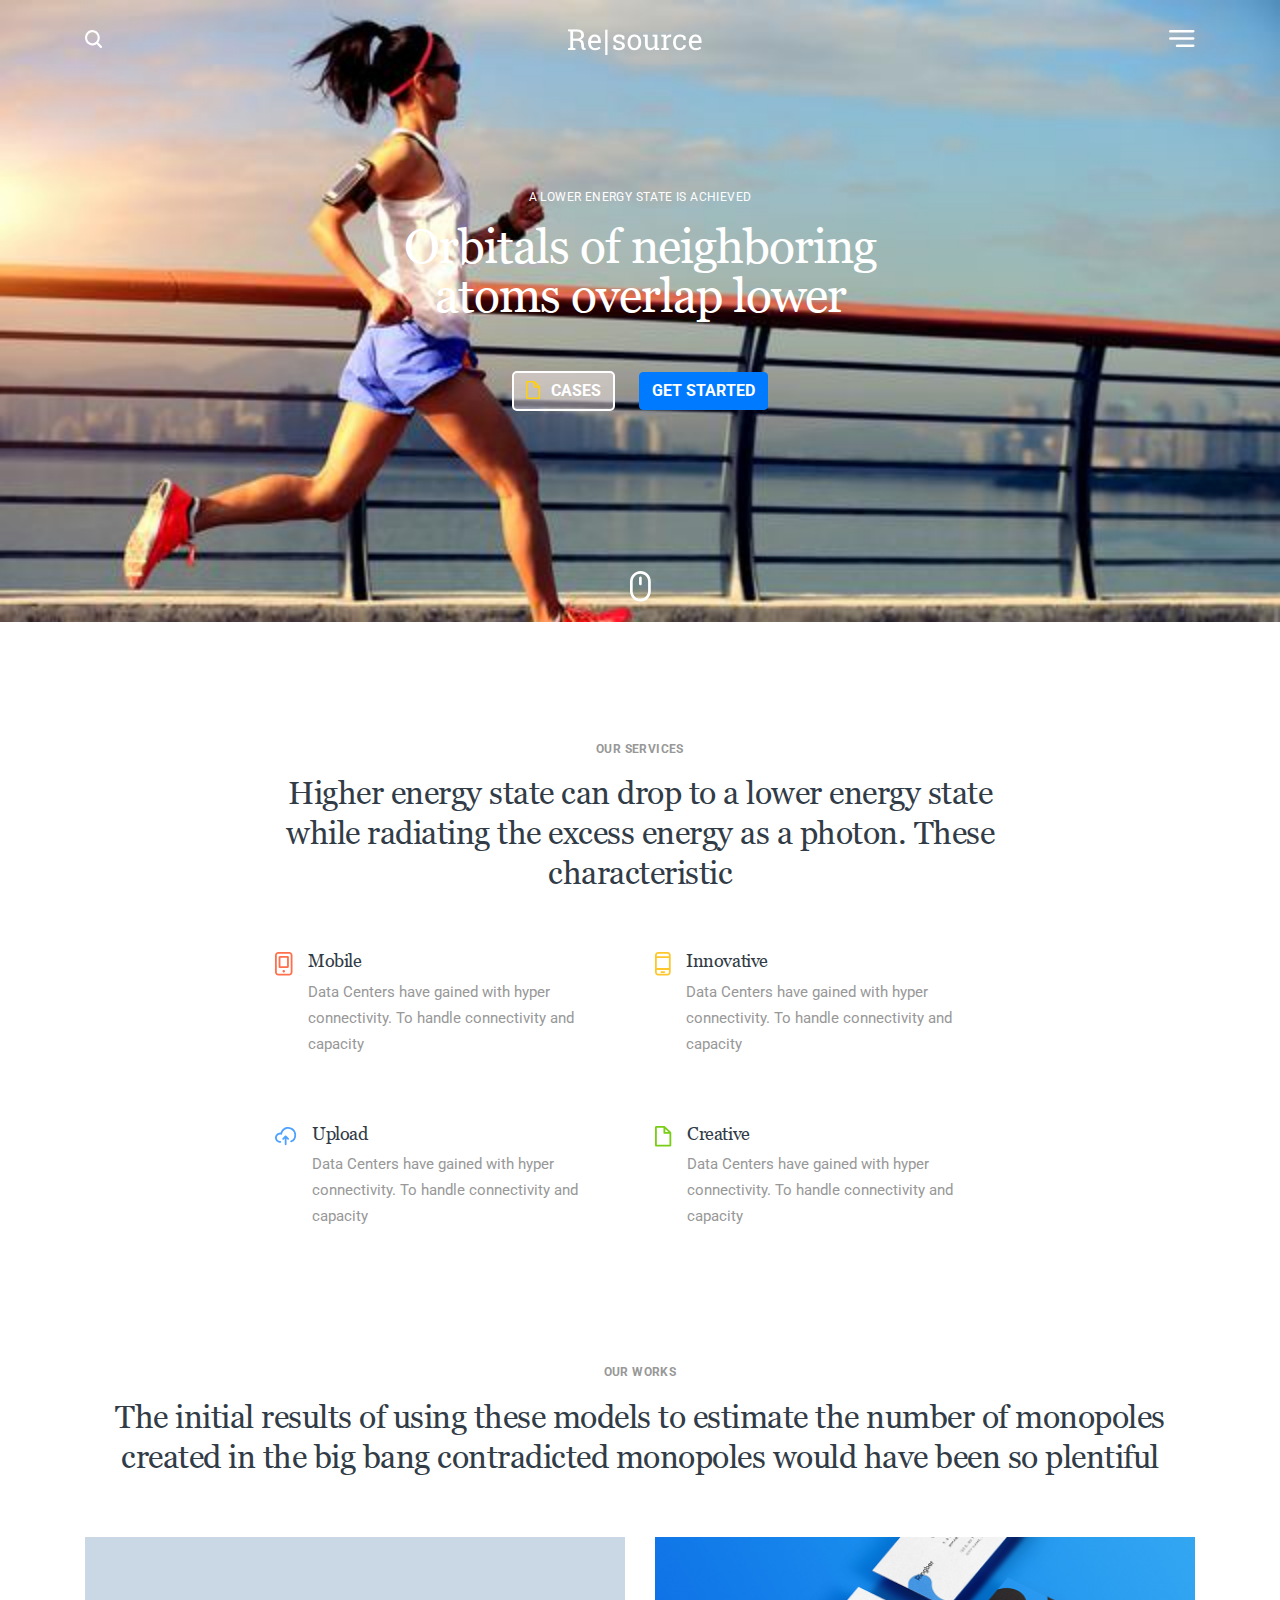
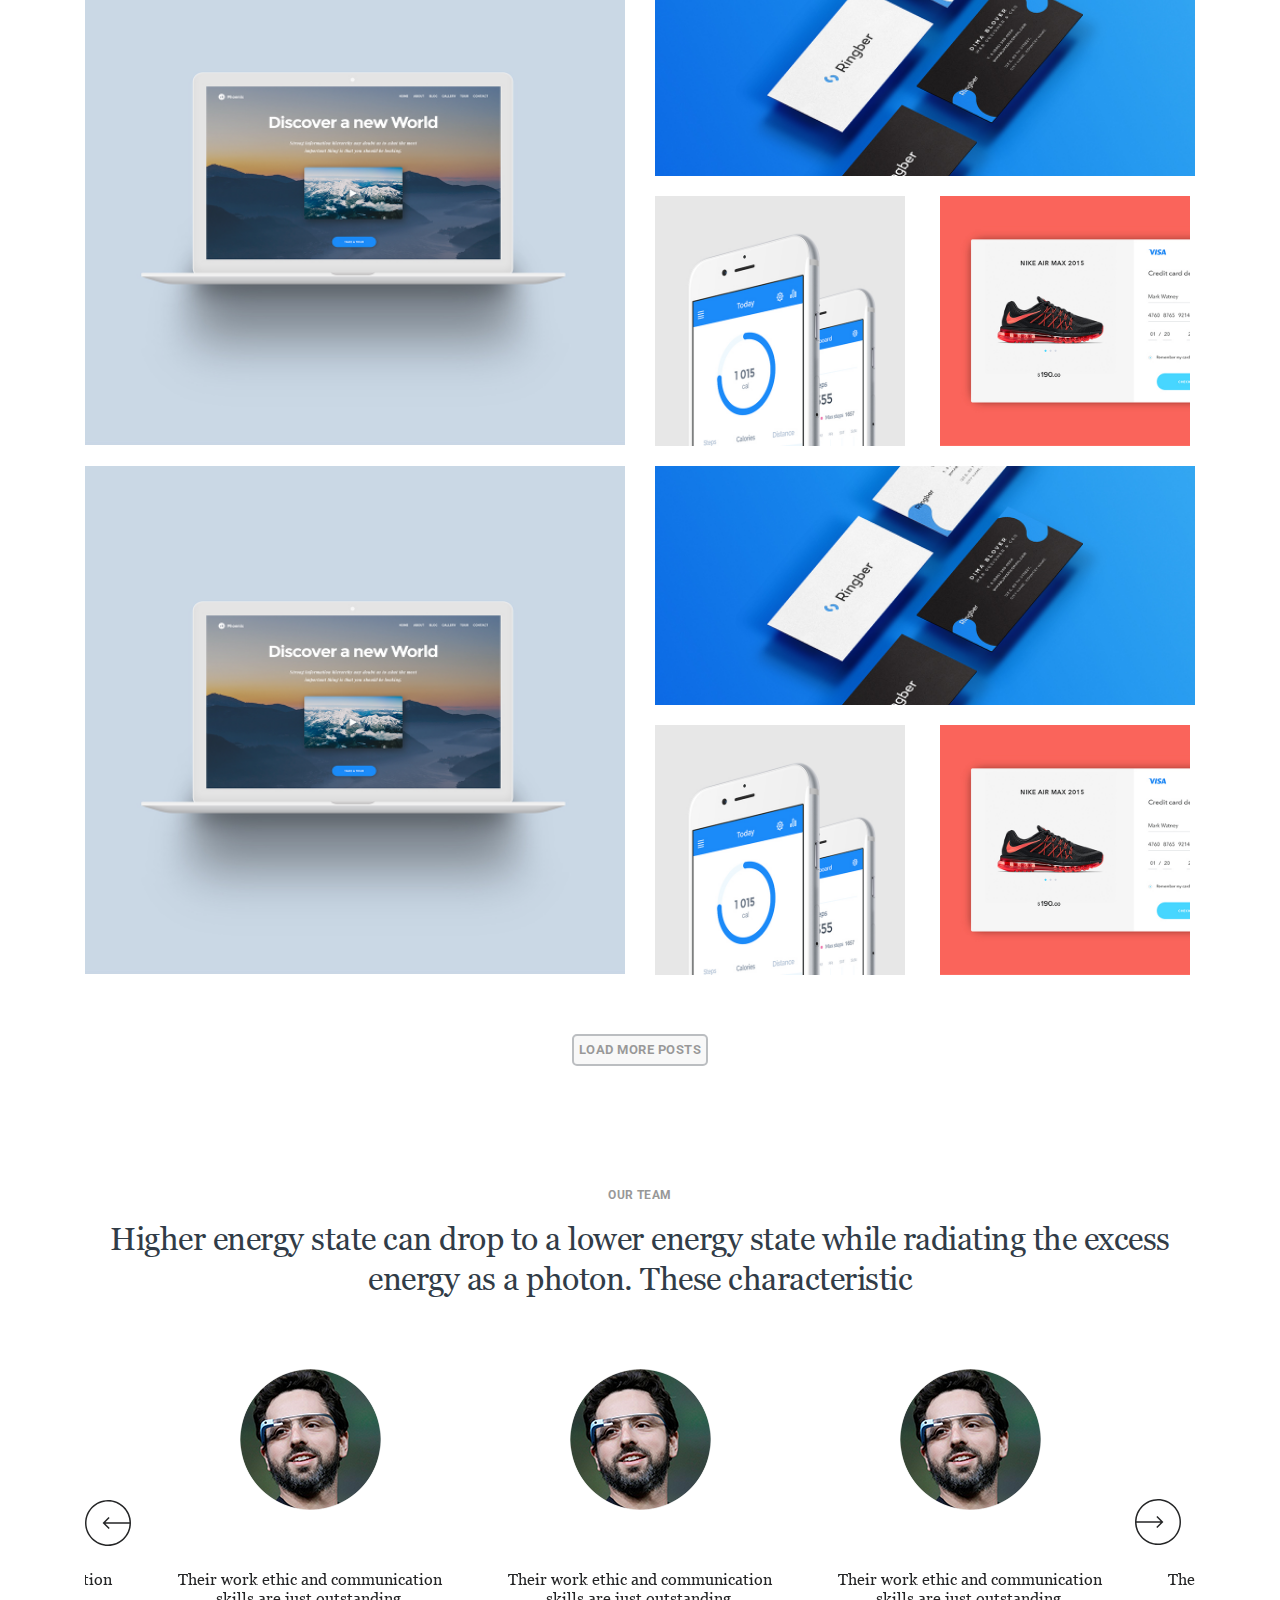
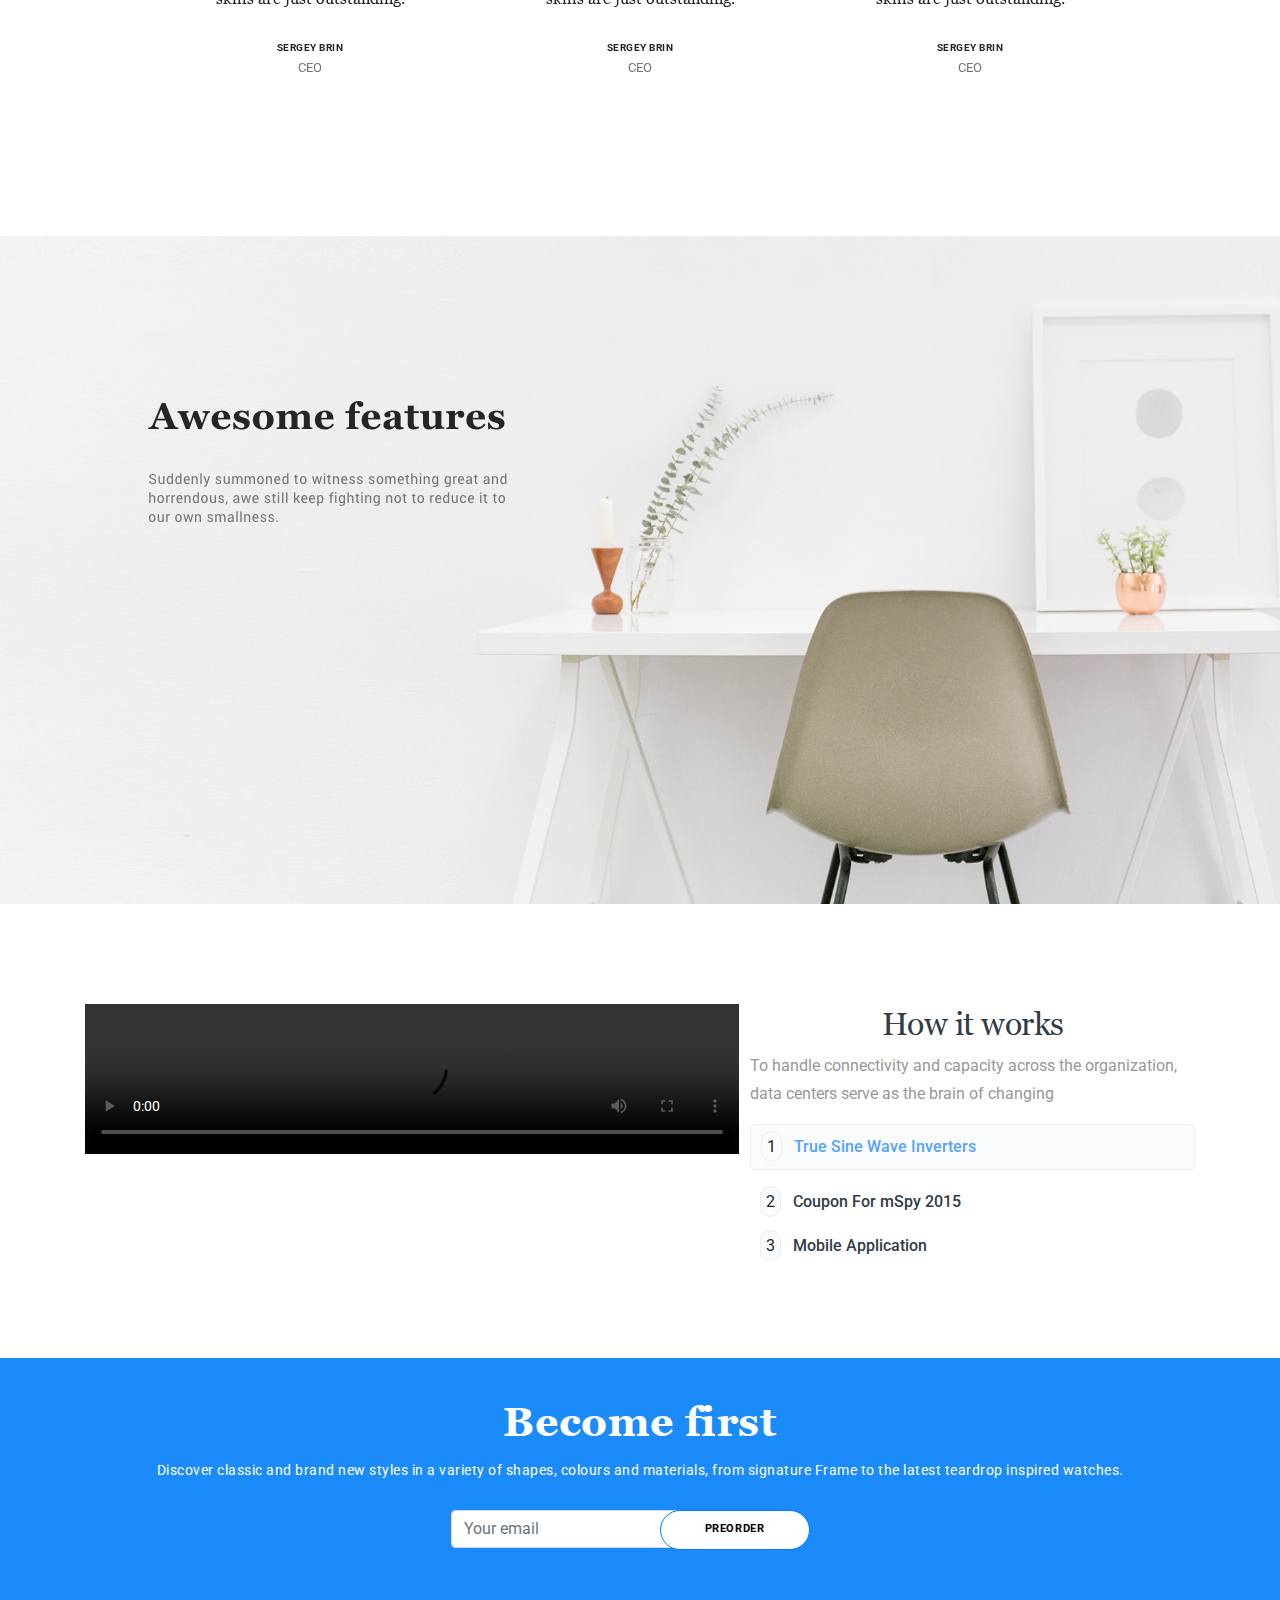
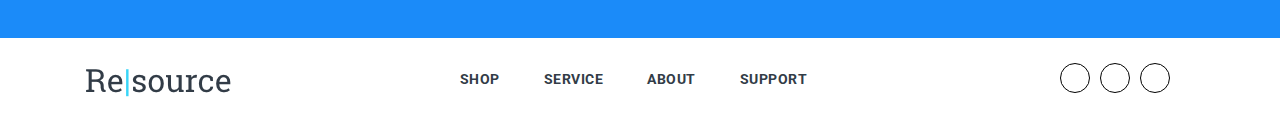
==== index.html @ 24ba2e9e "ini landing pertama" ====
<!DOCTYPE html>
<html lang="en">

<head>
    <meta charset="UTF-8">
    <meta name="viewport" content="width=device-width, initial-scale=1.0">
    <meta http-equiv="X-UA-Compatible" content="ie=edge">
    <title>Resource</title>
    <link href="img/exi.png" rel="icon" style="max-width: 100%; height: auto;">
    <link href="https://fonts.googleapis.com/css?family=Roboto&display=swap" rel="stylesheet">
    <link rel="stylesheet" href="https://maxcdn.bootstrapcdn.com/bootstrap/4.1.3/css/bootstrap.min.css">
    <link rel="stylesheet" href="https://use.fontawesome.com/releases/v5.6.3/css/all.css"
        integrity="sha384-UHRtZLI+pbxtHCWp1t77Bi1L4ZtiqrqD80Kn4Z8NTSRyMA2Fd33n5dQ8lWUE00s/" crossorigin="anonymous">
    <link rel="stylesheet" type="text/css" href="css/slick.css" />
    <!-- Add the new slick-theme.css if you want the default styling -->
    <link rel="stylesheet" type="text/css" href="css/slick-theme.css" />
    <link href="css/style.css" rel="stylesheet">
    <!-- <link rel="stylesheet" media="screen and (min-width: 900px)" href="css/widescreen.css">
    <link rel="stylesheet" media="screen and (max-width: 899px)" href="css/mediumscreen.css">
    <link rel="stylesheet" media="screen and (max-width: 599px)" href="css/smallscreen.css"> -->
</head>

<body>

    <div class="landing-satu">
        <div class="container header">
            <img src="img/Search_2019-05-17/Search.png" class="Search">
            <img src="img/Logo_2019-05-17/Logo.png" class="Logo">
            <img src="img/Menu_2019-05-17/Menu.png" class="Menu">
        </div>
        <div class="title">
            <p>A LOWER ENERGY STATE IS ACHIEVED</p>
            <h1>Orbitals of neighboring <br>atoms overlap lower</h1>
            <div class="button">
                <button type="button" class="btn button-satu"><img src="img/Shape_2019-05-17/Shape.png"
                        alt="">CASES</button>
                <button type="button" class="btn btn-primary button-dua">GET STARTED</button>
            </div>
            <img src="img/Mouse_2019-05-17/Mouse.png" class="mouse" alt="">
        </div>
    </div>

    <div class="landing-dua">
        <div class="container">
            <div class="row">
                <div class="col-lg-8 mx-auto">
                    <div class="opening">
                        <p>OUR SERVICES</p>
                        <h1>Higher energy state can drop to a lower energy state while radiating the excess energy as a
                            photon.
                            These characteristic</h1>
                    </div>
                    <div class="row">
                        <div class="col-lg-6 service-list">
                            <div class="thumb">
                                <img src="img/ipad_2019-05-17/ipad.png" alt="mobile">
                            </div>
                            <div class="konten">
                                <h5>Mobile</h5>
                                <p>Data Centers have gained with hyper connectivity. To handle connectivity and capacity
                                </p>
                            </div>
                        </div>
                        <div class="col-lg-6 service-list">
                            <div class="thumb">
                                <img src="img/Mobile_2019-05-17/Mobile.png" alt="ipad">
                            </div>
                            <div class="konten">
                                <h5>Innovative</h5>
                                <p>Data Centers have gained with hyper connectivity. To handle connectivity and capacity
                                </p>
                            </div>
                        </div>
                        <div class="col-lg-6 service-list">
                            <div class="thumb">
                                <img src="img/Upload_2019-05-17/Upload.png" alt="cloud">
                            </div>
                            <div class="konten">
                                <h5>Upload</h5>
                                <p>Data Centers have gained with hyper connectivity. To handle connectivity and capacity
                                </p>
                            </div>
                        </div>
                        <div class="col-lg-6 service-list">
                            <div class="thumb">
                                <img src="img/File_2019-05-17/File.png" alt="file">
                            </div>
                            <div class="konten">
                                <h5>Creative</h5>
                                <p>Data Centers have gained with hyper connectivity. To handle connectivity and capacity
                                </p>
                            </div>
                        </div>
                    </div>
                </div>
            </div>
        </div>
    </div>

    <div class="landing-tiga">
        <div class="container">
            <p>OUR WORKS</p>
            <h6>The initial results of using these models to estimate the number of monopoles created in the big bang
                contradicted monopoles would have been so plentiful</h6>
            <div class="row konten-satu">
                <div class="col-md-6">
                    <img src="img/pic--case-9_2019-05-17/pic--case-9.png" class="gambar-satu" alt="">
                </div>
                <div class="col-md-6">
                    <img src="img/pic--case-10_2019-05-17/pic--case-10.png" class="gambar-dua" alt="">
                    <div class="row batas-konten">
                        <div class="col-md-6">
                            <img src="img/pic--case-11_2019-05-17/pic--case-11.png" class="gambar-tiga" alt="">
                        </div>
                        <div class="col-md-6">
                            <img src="img/pic--case-12_2019-05-17/pic--case-12.png" class="gambar-empat" alt="">
                        </div>
                    </div>
                </div>
            </div>
            <div class="row konten-dua">
                <div class="col-md-6">
                    <img src="img/pic--case-9_2019-05-17/pic--case-9.png" class="gambar-satu" alt="">
                </div>
                <div class="col-md-6">
                    <img src="img/pic--case-10_2019-05-17/pic--case-10.png" class="gambar-dua" alt="">
                    <div class="row batas-konten">
                        <div class="col-md-6">
                            <img src="img/pic--case-11_2019-05-17/pic--case-11.png" class="gambar-tiga" alt="">
                        </div>
                        <div class="col-md-6">
                            <img src="img/pic--case-12_2019-05-17/pic--case-12.png" class="gambar-empat" alt="">
                        </div>
                    </div>
                </div>
            </div>
            <button type="button" class="wrapper-tombol">
                <p class="tombol">LOAD MORE POSTS</p>
            </button>
        </div>
    </div>

    <div class="landing-empat container">
        <p>OUR TEAM</p>
        <h5>Higher energy state can drop to a lower energy state while radiating the excess energy as a photon. These
            characteristic</h5>
        <div class="slider">
            <div class="slider-content">
                <img src="img/assets_Landing 1_2019-05-17/Bitmap.png" alt="">
                <div class="quote">Their work ethic and communication skills are just outstanding.</div>
                <div class="name">SERGEY BRIN</div>
                <div class="title">CEO</div>
            </div>
            <div class="slider-content">
                <img src="img/assets_Landing 1_2019-05-17/Bitmap.png" alt="">
                <div class="quote">Their work ethic and communication skills are just outstanding.</div>
                <div class="name">SERGEY BRIN</div>
                <div class="title">CEO</div>
            </div>
            <div class="slider-content">
                <img src="img/assets_Landing 1_2019-05-17/Bitmap.png" alt="">
                <div class="quote">Their work ethic and communication skills are just outstanding.</div>
                <div class="name">SERGEY BRIN</div>
                <div class="title">CEO</div>
            </div>
            <div class="slider-content">
                <img src="img/assets_Landing 1_2019-05-17/Bitmap.png" alt="">
                <div class="quote">Their work ethic and communication skills are just outstanding.</div>
                <div class="name">SERGEY BRIN</div>
                <div class="title">CEO</div>
            </div>
            <div class="slider-content">
                <img src="img/assets_Landing 1_2019-05-17/Bitmap.png" alt="">
                <div class="quote">Their work ethic and communication skills are just outstanding.</div>
                <div class="name">SERGEY BRIN</div>
                <div class="title">CEO</div>
            </div>
        </div>
    </div>

    <div class="landing-lima">
    </div>

    <div class="landing-enam">
        <div class="container">
            <div class="row wrapper-konten">
                <div class="col-md-7 playlist">
                    <video controls>
                        <source src="video/IKLAN_9476.mp4" type="video/mp4">
                    </video>
                </div>
                <div class="col-md-5 konten">
                    <h5>How it works</h5>
                    <p>To handle connectivity and capacity
                        across the organization, data centers
                        serve as the brain of changing
                    </p>
                    <div class="list">
                        <div class="kotak">
                            <span class="nomor">1</span>
                            <span class="tags">True Sine Wave Inverters</span>
                        </div>
                        <div class="luar-kotak">
                            <span class="nomor">2</span>
                            <span class="tags">Coupon For mSpy 2015</span>
                        </div>
                        <div class="luar-kotak">
                            <span class="nomor">3</span>
                            <span class="tags">Mobile Application</span>
                        </div>
                    </div>
                </div>
            </div>
        </div>
    </div>

    <div class="landing-tujuh">
        <div class="container">
            <h5>Become first</h5>
            <p>Discover classic and brand new styles in a variety of shapes, colours and materials, from signature Frame
                to the latest teardrop inspired watches.</p>
            <form action="/action_page.php" class="form-inline order">
                <div class="form-group">
                    <input type="email" class="form-control inputan" id="email" placeholder="Your email" name="email">
                </div>
                <button type="submit" class="btn btn-primary tombol">PREORDER</button>
            </form>
        </div>
    </div>

    <footer class="container">
        <div class="logo">
            <img src="img/Re _ source_2019-05-17/Re | source.png" alt="">
        </div>
        <div class="footer-link">
            <a href="#">SHOP</a>
            <a href="#">SERVICE</a>
            <a href="#">ABOUT</a>
            <a href="#">SUPPORT</a>
        </div>
        <div class="footer-sosmed">
            <div class="icon">
                <a href="#"><i class="fab fa-facebook-f"></i></a>
            </div>
            <div class="icon">
                <a href="#"><i class="fab fa-twitter"></i></a>
            </div>
            <div class="icon">
                <a href="#"><i class="fab fa-linkedin-in"></i></a>
            </div>
        </div>
    </footer>

    <!-- ini latihan -->
    <!-- <footer>
        <div class="footer-link-bottom">
            <div class="container">
                <div class="list-wrapper">
                    <div class="link-bottom-image">
                        <img src="img/Re _ source_2019-05-17/Re | source.png" alt="">
                    </div>
                    <div class="link-bottom-list">
                        <div class="bottom-wrapper">

                            <div class="list">
                                <div class="title">
                                    PENCARI KERJA
                                </div>
                                <ul>
                                    <li>
                                        <a href="#">bebas</a>
                                    </li>
                                    <li>
                                        <a href="#">bebas</a>
                                    </li>
                                    <li>
                                        <a href="#">bebas</a>
                                    </li>
                                </ul>
                            </div>
                            <div class="list">
                                <div class="title">
                                    LAYANAN
                                </div>
                                <ul>
                                    <li>
                                        <a href="#">bebas</a>
                                    </li>
                                    <li>
                                        <a href="#">bebas</a>
                                    </li>
                                    <li>
                                        <a href="#">bebas</a>
                                    </li>
                                </ul>
                            </div>
                            <div class="list">
                                <div class="title">
                                    RESGISTRASI
                                </div>
                                <ul>
                                    <li>
                                        <a href="#">bebas</a>
                                    </li>
                                    <li>
                                        <a href="#">bebas</a>
                                    </li>
                                    <li>
                                        <a href="#">bebas</a>
                                    </li>
                                </ul>
                            </div>
                            <div class="list">
                                <div class="title">
                                    MEDIA SOSIAL
                                </div>
                                <ul>
                                    <li>
                                        <a href="#">A</a>
                                    </li>
                                    <li>
                                        <a href="#">B</a>
                                    </li>
                                    <li>
                                        <a href="#">C</a>
                                    </li>
                                    <li>
                                        <a href="#">D</a>
                                    </li>
                                </ul>
                            </div>
                        </div>

                    </div>
                </div>
            </div>
        </div>
        <div class="company-name">
            <div class="container">
                <h5>Extra Integer</h5>
                <p>Peerusahaan IT di Yogyakarta</p>
                <img src="img/pic--case-9_2019-05-17/pic--case-9.png" alt="">
            </div>
        </div>
        <div class="cr">
            <div class="container">
                <p>Lorem ipsum dolor</p>
            </div>
        </div>
    </footer> -->

    <script src="https://ajax.googleapis.com/ajax/libs/jquery/3.3.1/jquery.min.js"></script>
    <script src="https://cdnjs.cloudflare.com/ajax/libs/popper.js/1.14.3/umd/popper.min.js"></script>
    <script src="https://maxcdn.bootstrapcdn.com/bootstrap/4.1.3/js/bootstrap.min.js"></script>
    <script type="text/javascript" src="js/slick.min.js"></script>
    <script type="text/javascript" src="js/main.js"></script>

</body>

</html>
---- css/style.css ----
/*
  Project Name: Resource
  Project URL: https://app.zeplin.io/project/5cdd5bea87e3311d5ce03030/screen/5cdd5c8b1ba88b1def39b2fd
  Open With: Zepline.io
  By: Extrainteger
  For : Rahmat Kurniawan
*/

/*--------------------------------------------------------------
# General
--------------------------------------------------------------*/
@font-face {
    font-family: 'Georgia';
    src: url('../fonts/Georgia-Bold.eot');
    src: url('../fonts/Georgia-Bold.eot?#iefix') format('embedded-opentype'),
        url('../fonts/Georgia-Bold.woff2') format('woff2'),
        url('../fonts/Georgia-Bold.woff') format('woff'),
        url('../fonts/Georgia-Bold.ttf') format('truetype');
    font-weight: bold;
    font-style: normal;
}

@font-face {
    font-family: 'Georgia';
    src: url('../fonts/Georgia.eot');
    src: url('../fonts/Georgia.eot?#iefix') format('embedded-opentype'),
        url('../fonts/Georgia.woff2') format('woff2'),
        url('../fonts/Georgia.woff') format('woff'),
        url('../fonts/Georgia.ttf') format('truetype');
    font-weight: normal;
    font-style: normal;
}

.landing-satu {
    background-image: url('../img/homepage.jpg');
    background-size: cover;
}

.landing-satu .header {
    display: flex;
    justify-content: space-between;
}

.landing-satu .header img {
    height: 100%;
}

.landing-satu .Search {
    margin-top: 30px;
}

.landing-satu .Logo {
    margin-top: 20px;
}

.landing-satu .Menu {
    margin-top: 30px;
}

.landing-satu .title {
    text-align: center;
    margin-top: 130px;
}

.landing-satu .title p {
    font-family: 'Roboto', sans-serif;
    font-size: 12px;
    font-weight: normal;
    font-style: normal;
    font-stretch: normal;
    line-height: 1.33;
    letter-spacing: 0.4px;
    color: #ffffff;
}

.landing-satu .title h1 {
    font-family: Georgia;
    font-size: 48px;
    font-weight: normal;
    font-style: normal;
    font-stretch: normal;
    line-height: 1.03;
    letter-spacing: -1px;
    color: #ffffff;
}

.landing-satu .title .button {
    margin-top: 50px;
}

.landing-satu .title .button .button-satu {
    font-family: 'Roboto', sans-serif;
    font-weight: bold;
    font-style: normal;
    font-stretch: normal;
    text-align: left;
    color: #ffffff;
    margin-right: 20px;
    /* opacity: 0.17; */
    border-radius: 5px;
    border: solid 2px #ffffff;
    background-color: rgba(250, 240, 240, 0.46);
}

.landing-satu .title .button .button-satu img {
    margin-bottom: 4px;
    margin-right: 10px;
    object-fit: contain;
}

.landing-satu .title .button .button-dua {
    font-family: 'Roboto', sans-serif;
    font-weight: bold;
    font-style: normal;
    font-stretch: normal;
    text-align: left;
    color: #ffffff;
}

.landing-satu .title .mouse {
    margin-top: 160px;
    margin-bottom: 20px; 
}

.landing-dua {
    margin-bottom: 119.6px;
}

.landing-dua .opening {
    text-align: center;
}

.landing-dua .opening p {
    margin-top: 119.7px;
    font-family: 'Roboto', sans-serif;
    font-size: 12px;
    font-weight: bold;
    font-style: normal;
    font-stretch: normal;
    line-height: 1.33;
    letter-spacing: 0.4px;
    color: #989898;
}

.landing-dua .opening h1 {
    font-family: Georgia;
    font-size: 32px;
    font-weight: normal;
    font-style: normal;
    font-stretch: normal;
    line-height: 1.25;
    letter-spacing: -0.5px;
    color: #313c47;
}

.landing-dua .service-list {
    display: flex;
    margin-top: 50px;
}

.landing-dua .service-list img {
    margin-right: 15px;
}

.landing-dua .konten h5 {
    font-family: Georgia;
    font-size: 18px;
    font-weight: normal;
    font-style: normal;
    font-stretch: normal;
    line-height: 1.13;
    letter-spacing: -0.4px;
    color: #323c47;
}

.landing-dua .konten p {
    font-family: 'Roboto', sans-serif;
    font-size: 15px;
    font-weight: normal;
    font-style: normal;
    font-stretch: normal;
    line-height: 1.73;
    letter-spacing: normal;
    text-align: left;
    color: #989898;
}

.landing-tiga p {
    font-family: 'Roboto', sans-serif;
    font-size: 12px;
    font-weight: bold;
    font-style: normal;
    font-stretch: normal;
    line-height: 1.33;
    letter-spacing: 0.4px;
    text-align: center;
    color: #989898;
}

.landing-tiga h6 {
    font-family: Georgia;
    font-size: 32px;
    font-weight: normal;
    font-style: normal;
    font-stretch: normal;
    line-height: 1.25;
    letter-spacing: -0.5px;
    text-align: center;
    color: #313c47;
}

.landing-tiga .konten-satu {
    margin-top: 60px;
}

.landing-tiga .konten-dua {
    margin-top: 20px;
    margin-bottom: 58.9px;
}

.landing-tiga .batas-konten {
    margin-top: 20px;
}

.landing-tiga img.gambar-satu {
    width: 100%;
    height: 508px;
}

.landing-tiga img.gambar-dua {
    width: 100%;
    height: auto;
}

.landing-tiga img.gambar-tiga {
    width: auto;
    height: 100%;
}

.landing-tiga img.gambar-empat {
    width: auto;
    height: 100%;
}

.landing-tiga .wrapper-tombol {
    display: block;
    margin-left: auto;
    margin-right: auto;
    opacity: 0.4;
    border-radius: 5px;
    border: solid 2px #585e66;
    padding: 5px;
    margin-bottom: 92.6px;
}

.landing-tiga .wrapper-tombol .tombol {
    font-family: Roboto;
    font-size: 13px;
    font-weight: bold;
    font-style: normal;
    font-stretch: normal;
    line-height: 1.38;
    letter-spacing: 0.5px;
    text-align: left;
    color: black;
    margin: 0;
    padding: 0;
}

.landing-empat {
    margin-bottom: 40px;
}

.landing-empat p {
    margin-top: 121.7px;
    font-family: 'Roboto', sans-serif;
    font-size: 12px;
    font-weight: bold;
    font-style: normal;
    font-stretch: normal;
    line-height: 1.33;
    letter-spacing: 0.4px;
    text-align: center;
    color: #989898;
}

.landing-empat h5 {
    font-family: Georgia;
    font-size: 32px;
    font-weight: normal;
    font-style: normal;
    font-stretch: normal;
    line-height: 1.25;
    letter-spacing: -0.5px;
    text-align: center;
    color: #313c47;
}

.landing-empat .slider {
    margin-top: 70px;
}

.landing-empat .slider-prev {
    position: absolute;
    left: 1050px;
    top: 130px;
    z-index: 9998;
}

.landing-empat .slider-next {
    position: absolute;
    bottom: 250px;
    z-index: 9999;
}

.landing-empat .slider-content {
    text-align: center;
}

.landing-empat .slider-content img {
    display: block;
    margin-left: auto;
    margin-right: auto;
}

.landing-empat .batas-atas {
    margin-top: 90px;
}

.landing-empat .quote {
    margin-top: 60px;
    padding: 0 15px;
    font-family: Georgia;
    font-size: 16px;
    font-weight: normal;
    font-style: normal;
    font-stretch: normal;
    line-height: 1.19;
    letter-spacing: normal;
    color: #242526;
}

.landing-empat .name {
    margin-top: 32px;
    font-family: Roboto;
    font-size: 10px;
    font-weight: bold;
    font-style: normal;
    font-stretch: normal;
    line-height: 1.3;
    letter-spacing: 0.5px;
    color: #242526;
}

.landing-empat .title {
    margin-top: 5px;
    margin-bottom: 120px;
    font-family: Roboto;
    font-size: 13px;
    font-weight: normal;
    font-style: normal;
    font-stretch: normal;
    line-height: 1.38;
    letter-spacing: normal;
    color: #747474;
}

.landing-lima {
    background-image: url('../img/image2_2019-05-17/image2.png');
    background-size: cover;
    background-repeat: no-repeat;
    background-position: 0 -100px;
    height: 768px;
}

.landing-enam .row {
    margin-bottom: 100px;
}

.landing-enam video {
    width: 654px;
}

.landing-enam .wrapper-konten {
    display: flex;
}

.landing-enam .konten {
    align-self: center;
}

.landing-enam h5 {
    font-family: Georgia;
    font-size: 32px;
    font-weight: normal;
    font-style: normal;
    font-stretch: normal;
    line-height: 1.25;
    letter-spacing: -0.5px;
    text-align: center;
    color: #313c47;
}

.landing-enam p {
    font-family: Roboto;
    font-size: 16px;
    font-weight: normal;
    font-style: normal;
    font-stretch: normal;
    line-height: 1.75;
    letter-spacing: normal;
    text-align: left;
    color: #989898;
}

.landing-enam .kotak {
    border-radius: 5px;
    border: solid 1px #e9eff4;
    background-color: #fafbfc;
    padding: 10px;
}

.landing-enam .kotak .nomor {
    border: solid 1px #e9eff4;
    background-color: #fafbfc;
    padding: 5px;
    border-radius: 70px;
}

.landing-enam .luar-kotak {
    margin-top: 20px;
}

.landing-enam .luar-kotak .nomor {
    border: solid 1px #e9eff4;
    background-color: #fafbfc;
    padding: 5px;
    margin-left: 10px;
    border-radius: 100px;
}

.landing-enam .kotak .tags {
    font-family: Roboto;
    font-size: 16px;
    font-weight: 500;
    font-style: normal;
    font-stretch: normal;
    line-height: 1.31;
    letter-spacing: normal;
    text-align: left;
    color: #56a2fd;
    padding: 8px;
}

.landing-enam .luar-kotak .tags {
    font-family: Roboto;
    font-size: 16px;
    font-weight: 500;
    font-style: normal;
    font-stretch: normal;
    line-height: 1.31;
    letter-spacing: normal;
    text-align: left;
    color: #323c47;
    padding: 8px;
}

.landing-tujuh {
    background-color: #1b8bf9;
    height: 280px;
}

.landing-tujuh h5 {
    font-family: Georgia;
    font-size: 41px;
    font-weight: bold;
    font-style: normal;
    font-stretch: normal;
    line-height: 1.15;
    letter-spacing: 0.6px;
    text-align: center;
    color: #ffffff;
    padding-top: 40px;
}

.landing-tujuh p {
    font-family: Roboto;
    font-size: 14px;
    font-weight: normal;
    font-style: normal;
    font-stretch: normal;
    line-height: 1.36;
    letter-spacing: 0.5px;
    text-align: center;
    color: #ffffff;
    margin-top: 15px;
}

.landing-tujuh .order {
    margin-top: 30px;
    display: flex;
    align-items: flex-start;
    flex-wrap: nowrap;
    justify-content: center;
}

.landing-tujuh .inputan {
    
}

.landing-tujuh .tombol {
    position: relative;
    left: -20px;
    background-color: white;
    color: black;
    width: 150px;
    height: 40px;
    border-radius: 80px;
    font-family: Roboto;
    font-size: 11px;
    font-weight: bold;
    font-style: normal;
    font-stretch: normal;
    line-height: 1.36;
    letter-spacing: 0.6px;
    text-align: center;
}

footer {
    padding: 20px;
    display: flex;
    justify-content: space-between;
}

footer .footer-link {
    margin: 0 20px;
    margin-top: 9px;
}

footer .footer-link a {
    padding: 14px 20px;
    text-decoration: none;
    text-align: center;
    font-family: Roboto;
    font-size: 14px;
    font-weight: bold;
    font-style: normal;
    font-stretch: normal;
    line-height: 1.36;
    letter-spacing: 0.5px;
    color: #323c47;
}

footer .footer-link a:hover {
    padding: 14px 20px;
    text-decoration: none;
    text-align: center;
    font-family: Roboto;
    font-size: 14px;
    font-weight: bold;
    font-style: normal;
    font-stretch: normal;
    line-height: 1.36;
    letter-spacing: 0.5px;
    color: red;
}

footer .footer-sosmed {
    margin: 0 20px;
    margin-top: 5px;
    display: flex;
}

footer .footer-sosmed .icon a {
    display: flex;
    justify-content: center;
    align-items: center;
    margin: 0 5px;
    border: 1px solid black;
    width: 30px;
    height: 30px;
    border-radius: 50%;
    text-decoration: none;
    color: black;
}

footer .footer-sosmed .icon a:hover {
    display: flex;
    justify-content: center;
    align-items: center;
    margin: 0 5px;
    border: 1px solid #d3dadf;
    width: 30px;
    height: 30px;
    border-radius: 50%;
    text-decoration: none;
    color: #d3dadf;
}

@media (max-width: 1199px) {
    .landing-tiga img.gambar-satu {
        width: 100%;
        height: 429px;
    }
    
    .landing-tiga img.gambar-dua {
        width: 100%;
        height: auto;
    }
    
    .landing-tiga img.gambar-tiga {
        width: 100%;
        height: auto;
    }
    
    .landing-tiga img.gambar-empat {
        width: 100%;
        height: auto;
    }

    .landing-empat .slider-prev {
        position: absolute;
        left: 887px;
        top: 145px;
        z-index: 9998;
    }
    
    .landing-empat .slider-next {
        position: absolute;
        bottom: 250px;
        z-index: 9999;
    }

    .landing-lima {
        background-image: url('../img/image2_2019-05-17/image2.png');
        background-size: cover;
        background-repeat: no-repeat;
        background-position: -100px -80px;
        width: 100%;
        height: 650px;
    }  
    
    .landing-enam .row {
        margin-top: 0;
        margin-bottom: 70px;
    }

    .landing-enam video {
        width: 500px;
    }
}

@media (max-width: 991px) {
    .landing-tiga .konten-dua {
        margin-top: 20px;
        margin-bottom: 58.9px;
    }
    
    .landing-tiga .batas-konten {
        margin-top: 20px;
    }
    
    .landing-tiga img.gambar-satu {
        width: 100%;
        height: 315px;
    }
    
    .landing-tiga img.gambar-dua {
        width: 100%;
        height: auto;
    }
    
    .landing-tiga img.gambar-tiga {
        width: 100%;
        height: auto;
    }
    
    .landing-tiga img.gambar-empat {
        width: 100%;
        height: auto;
    }

    .landing-empat .slider-prev {
        position: absolute;
        left: 643px;
        top: 145px;
        z-index: 9998;
    }
    
    .landing-empat .slider-next {
        position: absolute;
        bottom: 250px;
        z-index: 9999;
    }

    .landing-lima {
        background-image: url('../img/image2_2019-05-17/image2.png');
        background-size: cover;
        background-repeat: no-repeat;
        background-position: -70px -60px;
        width: 100%;
        height: 500px;
    }

    .landing-enam .row {
        margin-top: 0;
        margin-bottom: 50px;
    }

    .landing-enam video {
        width: 400px;
        margin-top: 25px;
    }

    .landing-enam h5 {
        font-family: Georgia;
        font-size: 32px;
        font-weight: normal;
        font-style: normal;
        font-stretch: normal;
        line-height: 1.25;
        letter-spacing: -0.5px;
        text-align: center;
        color: #313c47;
    }

    footer .footer-link {
        display: flex;
        align-items: flex-start;
        flex-wrap: nowrap;
    }

    footer .footer-sosmed {
        margin-top: 15px;
    }

    footer .logo {
        margin-top: 7px;
    }

}

@media (max-width: 575px) {
    .landing-satu {
        background-image: url('../img/homepage.jpg');
        background-repeat: no-repeat;
        background-size: cover;
        opacity: 0.9;
        background-position: -150px 0;
        width: 100%;
        height: 610px;
    }

    .landing-satu .title {
        text-align: center;
        margin-top: 100px;
    }

    .landing-satu .Search {
        margin-top: 33px;
    }
    
    .landing-satu .Logo {
        margin-top: 25px;
        width: 110px;
    }
    
    .landing-satu .Menu {
        margin-top: 30px;
        width: 30px;
    }
    
    .landing-satu .Menu {
        margin-top: 30px;
    }

    .landing-satu .title .mouse {
        margin-top: 90px;
    }

    .landing-dua .title h1 {
        padding: 0 50px;
    }

    .landing-tiga h6 {
        padding: 0 50px;
    }

    .landing-tiga .konten-satu {
        margin-top: 60px;
    }
    
    .landing-tiga .konten-dua {
        margin-top: 20px;
        margin-bottom: 58.9px;
    }
    
    .landing-tiga .batas-konten {
        margin-top: 20px;
    }
    
    .landing-tiga img.gambar-satu {
        width: 100%;
        height: auto;
    }
    
    .landing-tiga img.gambar-dua {
        margin-top: 20px;
        width: 100%;
        height: auto;
    }
    
    .landing-tiga img.gambar-tiga {
        width: 100%;
        height: auto;
    }
    
    .landing-tiga img.gambar-empat {
        margin-top: 20px;
        width: 100%;
        height: auto;
    }
    
    .landing-empat h5 {
        font-family: Georgia;
        font-size: 26px;
        font-weight: normal;
        font-style: normal;
        font-stretch: normal;
        line-height: 1.25;
        letter-spacing: -0.5px;
        text-align: center;
        color: #313c47;
        padding: 0 50px;
    }

    .landing-lima {
        background-image: url('../img/image2_2019-05-17/image2.png');
        background-size: cover;
        background-position: -30px 0;
        width: 100%;
        height: 260px;
    }    

    .landing-enam .row {
        margin-top: 50px;
        margin-bottom: 50px;
    }

    .landing-enam video {
        width: 345px;
    }

    .landing-tujuh p {
        font-family: Roboto;
        font-size: 14px;
        font-weight: normal;
        font-style: normal;
        font-stretch: normal;
        line-height: 1.36;
        letter-spacing: 0.5px;
        text-align: center;
        color: #ffffff;
        margin-top: 15px;
        padding: 0 20px;
    }

    .landing-tujuh .tombol {
        position: relative;
        left: -20px;
        background-color: white;
        color: black;
        width: 100px;
        height: 40px;
        border-radius: 80px;
        font-family: Roboto;
        font-size: 11px;
        font-weight: bold;
        font-style: normal;
        font-stretch: normal;
        line-height: 1.36;
        letter-spacing: 0.6px;
        text-align: center;
    }

    .landing-tujuh .inputan {
        width: 200px;
    }

    footer {
        padding: 0;
        display: inline;
    }

    footer img {
        display: block;
        margin-left: auto;
        margin-right: auto;
    }
    
    footer .footer-link {
        margin-top: 20px;
    }
    
    footer .footer-link a {
        margin-left: 5px;
        padding: 25px 10px;
        text-decoration: none;
        text-align: center;
        font-family: Roboto;
        font-size: 14px;
        font-weight: bold;
        font-style: normal;
        font-stretch: normal;
        line-height: 1.36;
        letter-spacing: 0.5px;
        color: #323c47;
    }
    
    footer .footer-link a:hover {
        margin-left: 5px;
        padding: 25px 10px;
        text-decoration: none;
        text-align: center;
        font-family: Roboto;
        font-size: 14px;
        font-weight: bold;
        font-style: normal;
        font-stretch: normal;
        line-height: 1.36;
        letter-spacing: 0.5px;
        color: red;
    }
    
    footer .footer-sosmed {
        margin-top: 20px;
        display: flex;
        justify-content: center;
    }
    
    footer .footer-sosmed .icon a {
        display: flex;
        justify-content: center;
        align-items: center;
        margin: 0 15px;
        border: 1px solid black;
        width: 30px;
        height: 30px;
        border-radius: 50%;
        text-decoration: none;
        color: black;
    }
    
    footer .footer-sosmed .icon a:hover {
        display: flex;
        justify-content: center;
        align-items: center;
        margin: 0 5px;
        border: 1px solid #d3dadf;
        width: 30px;
        height: 30px;
        border-radius: 50%;
        text-decoration: none;
        color: #d3dadf;
    }
}

@media (max-width: 320px) {
    .landing-satu .Search {
        margin-top: 31px;
    }
    
    .landing-satu .Logo {
        margin-top: 25px;
        width: 110px;
    }
    
    .landing-satu .Menu {
        margin-top: 30px;
        width: 25px;
    }

    .landing-satu .title h1 {
        font-family: Georgia;
        font-size: 40px;
        font-weight: normal;
        font-style: normal;
        font-stretch: normal;
        line-height: 1.03;
        letter-spacing: -1px;
        color: #ffffff;
    }

    .landing-enam video {
        width: 290px;
    }

    .landing-tujuh h5 {
        font-family: Georgia;
        font-size: 35px;
        font-weight: bold;
        font-style: normal;
        font-stretch: normal;
        line-height: 1.15;
        letter-spacing: 0.6px;
        text-align: center;
        color: #ffffff;
        padding-top: 40px;
    }

    .landing-tujuh .inputan {
        width: 150px;
    }

    footer .footer-link {
        display: flex;
        flex-direction: column;
    }

    footer .footer-link a {
        margin-left: auto;
        margin-right: auto;
        padding: 14px 20px;
        text-decoration: none;
        text-align: center;
        font-family: Roboto;
        font-size: 14px;
        font-weight: bold;
        font-style: normal;
        font-stretch: normal;
        line-height: 1.36;
        letter-spacing: 0.5px;
        color: #323c47;
    }

    footer .footer-link a:hover {
        margin-left: auto;
        margin-right: auto;
        padding: 14px 20px;
        text-decoration: none;
        text-align: center;
        font-family: Roboto;
        font-size: 14px;
        font-weight: bold;
        font-style: normal;
        font-stretch: normal;
        line-height: 1.36;
        letter-spacing: 0.5px;
        color: red;
    }
}



/* .landing-tujuh .tombol {
    border-radius: 60px;
    background-color: #ffffff;
    color: black;
}

.landing-tujuh input.inputan {
    opacity: 0.3;
    border-radius: 4px;
    background-color:red;
} */

/* ini latihan */
/* footer .cr {
    margin-top: 10px;
    text-align: center;
    font-size: 20px;
    padding: 15px;
    color: aqua;
    background-color: #989898;
    border: 1px solid black;
}

footer .cr p {
    margin-bottom: 0;
}

footer .company-name h5 {
    font-size: 30px;
    color: red;
    text-align: center;
}

footer .company-name p {
    font-weight: bold;
    color: green;
    text-align: center
}

footer .company-name img {
    width: 50px;
    display: block;
    margin-left: auto;
    margin-right: auto;
}

footer .company-name {
    margin-bottom: 30px;
}

.list-wrapper, .bottom-wrapper {
    display: -ms-flexbox;
    display: flex;
    -ms-flex-wrap: wrap;
    flex-wrap: wrap;
    margin-right: -15px;
    margin-left: -15px;
}

.link-bottom-image, .list {
    -ms-flex: 0 0 25%;
    flex: 0 0 25%;
    max-width: 25%;
}

.link-bottom-list {
    -ms-flex: 0 0 75%;
    flex: 0 0 75%;
    max-width: 75%;
} */
---- css/mediumscreen.css ----
/*
  Project Name: Resource
  Project URL: https://app.zeplin.io/project/5cdd5bea87e3311d5ce03030/screen/5cdd5c8b1ba88b1def39b2fd
  Open With: Zepline.io
  By: Extrainteger
  For : Rahmat Kurniawan
*/

/*--------------------------------------------------------------
# General
--------------------------------------------------------------*/

.landing-satu {
    background-image: url('../img/homepage.jpg');
    background-size: cover;
}

.landing-satu .Search {
    margin-top: 30px;
    margin-right: 250px;
}

.landing-satu .Logo {
    margin-top: 30px;
    margin-right: 250px;
}

.landing-satu .Menu {
    margin-top: 30px;
}

.landing-satu .title {
    text-align: center;
}

.landing-satu .title p {
    margin-top: 130px;
    font-family: Roboto;
    font-size: 12px;
    font-weight: normal;
    font-style: normal;
    font-stretch: normal;
    line-height: 1.33;
    letter-spacing: 0.4px;
    color: #ffffff;
}

.landing-satu .title h1 {
    font-family: Georgia;
    font-size: 48px;
    font-weight: normal;
    font-style: normal;
    font-stretch: normal;
    line-height: 1.03;
    letter-spacing: -1px;
    color: #ffffff;
}

.landing-satu .title .button {
    margin-top: 50px;
}

.landing-satu .title .button .button-satu {
    margin-right: 20px;
    /* opacity: 0.17; */
    border-radius: 5px;
    border: solid 2px #ffffff;
    background-color: rgba(250, 240, 240, 0.46);
}

.landing-satu .title .button .button-satu img {
    margin-bottom: 4px;
    margin-right: 10px;
    object-fit: contain;
}

.landing-satu .title .mouse {
    margin-top: 160px;
    margin-bottom: 20px; 
}

.landing-dua {
    margin-bottom: 119.6px;
}

.landing-dua .title {
    text-align: center;
}

.landing-dua .title p {
    margin-top: 119.7px;
    font-family: Roboto;
    font-size: 12px;
    font-weight: bold;
    font-style: normal;
    font-stretch: normal;
    line-height: 1.33;
    letter-spacing: 0.4px;
    color: #989898;
}

.landing-dua .title h1 {
    padding: 0 150px;
    font-family: Georgia;
    font-size: 26px;
    font-weight: normal;
    font-style: normal;
    font-stretch: normal;
    line-height: 1.25;
    letter-spacing: -0.5px;
    color: red;
}

.landing-dua .menu {
    text-align: center;
    margin-top: 90px;
}

.landing-dua .menu .tengah {
    color: aqua;
    display: block;
    margin-left: auto;
    margin-right: auto;
}

.landing-dua .menu img.gambar-satu {
    margin-left: 330px;
}

.landing-dua .menu img.gambar-dua {
    margin-left: 145px;
}

.landing-dua .menu .jarak {
    margin-top: 30px;
}

.landing-dua .menu h5 {
    font-family: Georgia;
    font-size: 18px;
    font-weight: normal;
    font-style: normal;
    font-stretch: normal;
    line-height: 1.13;
    letter-spacing: -0.4px;
    color: #323c47;
}

.landing-dua .menu h5.text-innovative {
    margin-right: 15px;
}

.landing-dua .menu h5.text-creative {
    margin-right: 30px;
}

.landing-dua .menu p {
    width: 209px;
    height: 98px;
    font-family: Roboto;
    font-size: 15px;
    font-weight: normal;
    font-style: normal;
    font-stretch: normal;
    line-height: 1.73;
    letter-spacing: normal;
    margin-left: 48px;
    text-align: left;
    color: #989898;
}

.landing-tiga p {
    font-family: Roboto;
    font-size: 12px;
    font-weight: bold;
    font-style: normal;
    font-stretch: normal;
    line-height: 1.33;
    letter-spacing: 0.4px;
    text-align: center;
    color: #989898;
}

.landing-tiga h6 {
    font-family: Georgia;
    font-size: 26px;
    font-weight: normal;
    font-style: normal;
    font-stretch: normal;
    line-height: 1.25;
    letter-spacing: -0.5px;
    text-align: center;
    color: #313c47;
    padding: 0 50px;
}

.landing-tiga .konten-satu {
    margin-top: 60px;
}

.landing-tiga .konten-dua {
    margin-top: 20px;
    margin-bottom: 58.9px;
}

.landing-tiga .batas-konten {
    margin-top: 20px;
}

.landing-tiga img.gambar-satu {
    width: 100%;
    height: 315px;
}

.landing-tiga img.gambar-dua {
    width: 100%;
    height: auto;
}

.landing-tiga img.gambar-tiga {
    width: 100%;
    height: auto;
}

.landing-tiga img.gambar-empat {
    width: 100%;
    height: auto;
}

.landing-tiga .wrapper-tombol {
    display: block;
    margin-left: auto;
    margin-right: auto;
    opacity: 0.4;
    border-radius: 5px;
    border: solid 2px #585e66;
    padding: 5px;
    margin-bottom: 92.6px;
}

.landing-tiga .wrapper-tombol .tombol {
    font-family: Roboto;
    font-size: 13px;
    font-weight: bold;
    font-style: normal;
    font-stretch: normal;
    line-height: 1.38;
    letter-spacing: 0.5px;
    text-align: left;
    color: black;
    margin: 0;
    padding: 0;
}

.landing-empat {
    margin-bottom: 40px;
}

.landing-empat p {
    margin-top: 121.7px;
    font-family: Roboto;
    font-size: 12px;
    font-weight: bold;
    font-style: normal;
    font-stretch: normal;
    line-height: 1.33;
    letter-spacing: 0.4px;
    text-align: center;
    color: #989898;
}

.landing-empat h5 {
    font-family: Georgia;
    font-size: 26px;
    font-weight: normal;
    font-style: normal;
    font-stretch: normal;
    line-height: 1.25;
    letter-spacing: -0.5px;
    text-align: center;
    color: #313c47;
    padding: 0 80px;
}

.landing-empat .slider {
    margin-top: 70px;
}

.landing-empat .slider-content {
    text-align: center;
}

.landing-empat .slider-content img {
    display: block;
    margin-left: auto;
    margin-right: auto;
}

.landing-empat .batas-atas {
    margin-top: 90px;
}

.landing-empat .quote {
    margin-top: 60px;
    font-family: Georgia;
    font-size: 16px;
    font-weight: normal;
    font-style: normal;
    font-stretch: normal;
    line-height: 1.19;
    letter-spacing: normal;
    color: #242526;
}

.landing-empat .name {
    margin-top: 32px;
    font-family: Roboto;
    font-size: 10px;
    font-weight: bold;
    font-style: normal;
    font-stretch: normal;
    line-height: 1.3;
    letter-spacing: 0.5px;
    color: #242526;
}

.landing-empat .title {
    margin-top: 5px;
    margin-bottom: 120px;
    font-family: Roboto;
    font-size: 13px;
    font-weight: normal;
    font-style: normal;
    font-stretch: normal;
    line-height: 1.38;
    letter-spacing: normal;
    color: #747474;
}

.landing-lima {
    background-image: url('../img/image2_2019-05-17/image2.png');
    height: 768px;
}

.landing-enam .row {
    margin-top: 158px;
    margin-bottom: 157px;
}

.landing-enam h5 {
    font-family: Georgia;
    font-size: 32px;
    font-weight: normal;
    font-style: normal;
    font-stretch: normal;
    line-height: 1.25;
    letter-spacing: -0.5px;
    text-align: center;
    color: #313c47;
    margin-top: 45px;
}

.landing-enam p {
    font-family: Roboto;
    font-size: 16px;
    font-weight: normal;
    font-style: normal;
    font-stretch: normal;
    line-height: 1.75;
    letter-spacing: normal;
    text-align: left;
    color: #989898;
}

.landing-enam .kotak {
    border-radius: 5px;
    border: solid 1px #e9eff4;
    background-color: #fafbfc;
    padding: 10px;
}

.landing-enam .kotak .nomor {
    border: solid 1px #e9eff4;
    background-color: #fafbfc;
    padding: 5px;
    border-radius: 70px;
}

.landing-enam .luar-kotak {
    margin-top: 20px;
}

.landing-enam .luar-kotak .nomor {
    border: solid 1px #e9eff4;
    background-color: #fafbfc;
    padding: 5px;
    margin-left: 10px;
    border-radius: 100px;
}

.landing-enam .kotak .tags {
    font-family: Roboto;
    font-size: 16px;
    font-weight: 500;
    font-style: normal;
    font-stretch: normal;
    line-height: 1.31;
    letter-spacing: normal;
    text-align: left;
    color: #56a2fd;
    padding: 8px;
}

.landing-enam .luar-kotak .tags {
    font-family: Roboto;
    font-size: 16px;
    font-weight: 500;
    font-style: normal;
    font-stretch: normal;
    line-height: 1.31;
    letter-spacing: normal;
    text-align: left;
    color: #323c47;
    padding: 8px;
}

.landing-tujuh {
    background-color: #1b8bf9;
    height: 280px;
}

.landing-tujuh h5 {
    font-family: Georgia;
    font-size: 41px;
    font-weight: bold;
    font-style: normal;
    font-stretch: normal;
    line-height: 1.15;
    letter-spacing: 0.6px;
    text-align: center;
    color: #ffffff;
    padding-top: 40px;
}

.landing-tujuh p {
    font-family: Roboto;
    font-size: 14px;
    font-weight: normal;
    font-style: normal;
    font-stretch: normal;
    line-height: 1.36;
    letter-spacing: 0.5px;
    text-align: center;
    color: #ffffff;
    margin-top: 15px;
    padding: 0 130px;
}

.landing-tujuh .order {
    margin-top: 30px;
    width: 350px;
    margin-left: auto;
    margin-right: auto;
}

footer {
    padding: 20px;
    display: flex;
    justify-content: space-between;
}

footer .footer-link {
    margin: 0 20px;
    margin-top: 10px;
}

footer .footer-link a {
    padding: 14px 5px;
    text-decoration: none;
    text-align: center;
    font-family: Roboto;
    font-size: 14px;
    font-weight: bold;
    font-style: normal;
    font-stretch: normal;
    line-height: 1.36;
    letter-spacing: 0.5px;
    color: #323c47;
}

footer .footer-link a:hover {
    
    text-decoration: none;
    text-align: center;
    font-family: Roboto;
    font-size: 14px;
    font-weight: bold;
    font-style: normal;
    font-stretch: normal;
    line-height: 1.36;
    letter-spacing: 0.5px;
    color: red;
}

footer .footer-sosmed {
    margin: 0 20px;
    margin-top: 5px;
    display: flex;
}

footer .footer-sosmed .icon a {
    display: flex;
    justify-content: center;
    align-items: center;
    margin: 0 5px;
    border: 1px solid black;
    width: 30px;
    height: 30px;
    border-radius: 50%;
    text-decoration: none;
    color: black;
}

footer .footer-sosmed .icon a:hover {
    display: flex;
    justify-content: center;
    align-items: center;
    margin: 0 5px;
    border: 1px solid #d3dadf;
    width: 30px;
    height: 30px;
    border-radius: 50%;
    text-decoration: none;
    color: #d3dadf;
}




/* .landing-tujuh .tombol {
    border-radius: 60px;
    background-color: #ffffff;
    color: black;
}

.landing-tujuh input.inputan {
    opacity: 0.3;
    border-radius: 4px;
    background-color:red;
} */

/* ini latihan */
/* footer .cr {
    margin-top: 10px;
    text-align: center;
    font-size: 20px;
    padding: 15px;
    color: aqua;
    background-color: #989898;
    border: 1px solid black;
}

footer .cr p {
    margin-bottom: 0;
}

footer .company-name h5 {
    font-size: 30px;
    color: red;
    text-align: center;
}

footer .company-name p {
    font-weight: bold;
    color: green;
    text-align: center
}

footer .company-name img {
    width: 50px;
    display: block;
    margin-left: auto;
    margin-right: auto;
}

footer .company-name {
    margin-bottom: 30px;
}

.list-wrapper, .bottom-wrapper {
    display: -ms-flexbox;
    display: flex;
    -ms-flex-wrap: wrap;
    flex-wrap: wrap;
    margin-right: -15px;
    margin-left: -15px;
}

.link-bottom-image, .list {
    -ms-flex: 0 0 25%;
    flex: 0 0 25%;
    max-width: 25%;
}

.link-bottom-list {
    -ms-flex: 0 0 75%;
    flex: 0 0 75%;
    max-width: 75%;
} */
---- css/smallscreen.css ----
/*
  Project Name: Resource
  Project URL: https://app.zeplin.io/project/5cdd5bea87e3311d5ce03030/screen/5cdd5c8b1ba88b1def39b2fd
  Open With: Zepline.io
  By: Extrainteger
  For : Rahmat Kurniawan
*/

/*--------------------------------------------------------------
# General
--------------------------------------------------------------*/

.landing-satu {
    background-image: url('../img/homepage.jpg');
    background-size: cover;
}

.landing-satu .Search {
    margin-top: 30px;
    margin-right: 70px;
}

.landing-satu .Logo {
    margin-top: 30px;
    margin-right: 70px;
}

.landing-satu .Menu {
    margin-top: 30px;
}

.landing-satu .title {
    text-align: center;
}

.landing-satu .title p {
    margin-top: 130px;
    font-family: Roboto;
    font-size: 12px;
    font-weight: normal;
    font-style: normal;
    font-stretch: normal;
    line-height: 1.33;
    letter-spacing: 0.4px;
    color: #ffffff;
}

.landing-satu .title h1 {
    font-family: Georgia;
    font-size: 48px;
    font-weight: normal;
    font-style: normal;
    font-stretch: normal;
    line-height: 1.03;
    letter-spacing: -1px;
    color: #ffffff;
}

.landing-satu .title .button {
    margin-top: 50px;
}

.landing-satu .title .button .button-satu {
    margin-right: 20px;
    /* opacity: 0.17; */
    border-radius: 5px;
    border: solid 2px #ffffff;
    background-color: rgba(250, 240, 240, 0.46);
}

.landing-satu .title .button .button-satu img {
    margin-bottom: 4px;
    margin-right: 10px;
    object-fit: contain;
}

.landing-satu .title .mouse {
    margin-top: 160px;
    margin-bottom: 20px; 
}

.landing-dua {
    margin-bottom: 119.6px;
}

.landing-dua .title {
    text-align: center;
}

.landing-dua .title p {
    margin-top: 119.7px;
    font-family: Roboto;
    font-size: 12px;
    font-weight: bold;
    font-style: normal;
    font-stretch: normal;
    line-height: 1.33;
    letter-spacing: 0.4px;
    color: #989898;
}

.landing-dua .title h1 {
    padding: 0 10px;
    font-family: Georgia;
    font-size: 26px;
    font-weight: normal;
    font-style: normal;
    font-stretch: normal;
    line-height: 1.25;
    letter-spacing: -0.5px;
    color: green;
}

.landing-dua .menu {
    text-align: center;
    margin-top: 90px;
}

.landing-dua .menu .tengah {
    color: aqua;
    display: block;
    margin-left: auto;
    margin-right: auto;
}

.landing-dua .menu img.gambar-satu {
    margin-left: 330px;
}

.landing-dua .menu img.gambar-dua {
    margin-left: 145px;
}

.landing-dua .menu .jarak {
    margin-top: 30px;
}

.landing-dua .menu h5 {
    font-family: Georgia;
    font-size: 18px;
    font-weight: normal;
    font-style: normal;
    font-stretch: normal;
    line-height: 1.13;
    letter-spacing: -0.4px;
    color: #323c47;
}

.landing-dua .menu h5.text-innovative {
    margin-right: 15px;
}

.landing-dua .menu h5.text-creative {
    margin-right: 30px;
}

.landing-dua .menu p {
    width: 209px;
    height: 98px;
    font-family: Roboto;
    font-size: 15px;
    font-weight: normal;
    font-style: normal;
    font-stretch: normal;
    line-height: 1.73;
    letter-spacing: normal;
    margin-left: 48px;
    text-align: left;
    color: #989898;
}

.landing-tiga p {
    font-family: Roboto;
    font-size: 12px;
    font-weight: bold;
    font-style: normal;
    font-stretch: normal;
    line-height: 1.33;
    letter-spacing: 0.4px;
    text-align: center;
    color: #989898;
}

.landing-tiga h6 {
    font-family: Georgia;
    font-size: 26px;
    font-weight: normal;
    font-style: normal;
    font-stretch: normal;
    line-height: 1.25;
    letter-spacing: -0.5px;
    text-align: center;
    color: #313c47;
    padding: 0 10px;
}

.landing-tiga .konten-satu {
    margin-top: 60px;
}

.landing-tiga .konten-dua {
    margin-top: 20px;
    margin-bottom: 58.9px;
}

.landing-tiga .batas-konten {
    margin-top: 20px;
}

.landing-tiga img.gambar-satu {
    width: 100%;
    height: auto;
}

.landing-tiga img.gambar-dua {
    width: 100%;
    height: auto;
    margin-top: 20px;
}

.landing-tiga img.gambar-tiga {
    width: 100%;
    height: auto;
}

.landing-tiga img.gambar-empat {
    width: 100%;
    height: auto;
    margin-top: 20px;
}

.landing-tiga .wrapper-tombol {
    display: block;
    margin-left: auto;
    margin-right: auto;
    opacity: 0.4;
    border-radius: 5px;
    border: solid 2px #585e66;
    padding: 5px;
    margin-bottom: 92.6px;
}

.landing-tiga .wrapper-tombol .tombol {
    font-family: Roboto;
    font-size: 13px;
    font-weight: bold;
    font-style: normal;
    font-stretch: normal;
    line-height: 1.38;
    letter-spacing: 0.5px;
    text-align: left;
    color: black;
    margin: 0;
    padding: 0;
}

.landing-empat {
    margin-bottom: 40px;
}

.landing-empat p {
    margin-top: 121.7px;
    font-family: Roboto;
    font-size: 12px;
    font-weight: bold;
    font-style: normal;
    font-stretch: normal;
    line-height: 1.33;
    letter-spacing: 0.4px;
    text-align: center;
    color: #989898;
}

.landing-empat h5 {
    font-family: Georgia;
    font-size: 26px;
    font-weight: normal;
    font-style: normal;
    font-stretch: normal;
    line-height: 1.25;
    letter-spacing: -0.5px;
    text-align: center;
    color: #313c47;
    padding: 0 20px;
}

.landing-empat .slider {
    margin-top: 70px;
}

.landing-empat .slider-content {
    text-align: center;
}

.landing-empat .slider-content img {
    display: block;
    margin-left: auto;
    margin-right: auto;
}

.landing-empat .batas-atas {
    margin-top: 90px;
}

.landing-empat .quote {
    margin-top: 60px;
    font-family: Georgia;
    font-size: 16px;
    font-weight: normal;
    font-style: normal;
    font-stretch: normal;
    line-height: 1.19;
    letter-spacing: normal;
    color: #242526;
}

.landing-empat .name {
    margin-top: 32px;
    font-family: Roboto;
    font-size: 10px;
    font-weight: bold;
    font-style: normal;
    font-stretch: normal;
    line-height: 1.3;
    letter-spacing: 0.5px;
    color: #242526;
}

.landing-empat .title {
    margin-top: 5px;
    margin-bottom: 120px;
    font-family: Roboto;
    font-size: 13px;
    font-weight: normal;
    font-style: normal;
    font-stretch: normal;
    line-height: 1.38;
    letter-spacing: normal;
    color: #747474;
}

.landing-lima {
    background-image: url('../img/image2_2019-05-17/image2.png');
    max-width: 100%;
    height: 500px;
    /* height: 768px; */
}

.landing-enam .row {
    margin-top: 158px;
    margin-bottom: 157px;
}

.landing-enam h5 {
    font-family: Georgia;
    font-size: 32px;
    font-weight: normal;
    font-style: normal;
    font-stretch: normal;
    line-height: 1.25;
    letter-spacing: -0.5px;
    text-align: center;
    color: #313c47;
    margin-top: 45px;
}

.landing-enam p {
    font-family: Roboto;
    font-size: 16px;
    font-weight: normal;
    font-style: normal;
    font-stretch: normal;
    line-height: 1.75;
    letter-spacing: normal;
    text-align: left;
    color: #989898;
}

.landing-enam .kotak {
    border-radius: 5px;
    border: solid 1px #e9eff4;
    background-color: #fafbfc;
    padding: 10px;
}

.landing-enam .kotak .nomor {
    border: solid 1px #e9eff4;
    background-color: #fafbfc;
    padding: 5px;
    border-radius: 70px;
}

.landing-enam .luar-kotak {
    margin-top: 20px;
}

.landing-enam .luar-kotak .nomor {
    border: solid 1px #e9eff4;
    background-color: #fafbfc;
    padding: 5px;
    margin-left: 10px;
    border-radius: 100px;
}

.landing-enam .kotak .tags {
    font-family: Roboto;
    font-size: 16px;
    font-weight: 500;
    font-style: normal;
    font-stretch: normal;
    line-height: 1.31;
    letter-spacing: normal;
    text-align: left;
    color: #56a2fd;
    padding: 8px;
}

.landing-enam .luar-kotak .tags {
    font-family: Roboto;
    font-size: 16px;
    font-weight: 500;
    font-style: normal;
    font-stretch: normal;
    line-height: 1.31;
    letter-spacing: normal;
    text-align: left;
    color: #323c47;
    padding: 8px;
}

.landing-tujuh {
    background-color: #1b8bf9;
    height: 280px;
}

.landing-tujuh h5 {
    font-family: Georgia;
    font-size: 41px;
    font-weight: bold;
    font-style: normal;
    font-stretch: normal;
    line-height: 1.15;
    letter-spacing: 0.6px;
    text-align: center;
    color: #ffffff;
    padding-top: 40px;
}

.landing-tujuh p {
    font-family: Roboto;
    font-size: 14px;
    font-weight: normal;
    font-style: normal;
    font-stretch: normal;
    line-height: 1.36;
    letter-spacing: 0.5px;
    text-align: center;
    color: #ffffff;
    margin-top: 15px;
    padding: 0 5px;
}

.landing-tujuh .order {
    margin-top: 30px;
    width: 350px;
    margin-left: auto;
    margin-right: auto;
}

footer {
    padding: 20px;
}

footer img {
    /* width: 100%; */
    height: 30px;
    display: block;
    margin: 0 auto;
}

footer .footer-link {
    /* margin: 0 20px;
    margin-top: 9px; */
}

footer .footer-link a {
    padding: 14px 20px;
    text-decoration: none;
    /* text-align: center; */
    font-family: Roboto;
    font-size: 14px;
    font-weight: bold;
    font-style: normal;
    font-stretch: normal;
    line-height: 1.36;
    letter-spacing: 0.5px;
    color: #323c47;
}

footer .footer-link a:hover {
    padding: 14px 20px;
    text-decoration: none;
    /* text-align: center; */
    font-family: Roboto;
    font-size: 14px;
    font-weight: bold;
    font-style: normal;
    font-stretch: normal;
    line-height: 1.36;
    letter-spacing: 0.5px;
    color: red;
}

footer .footer-sosmed {
    margin: 0 20px;
    margin-top: 5px;
    /* display: flex; */
}

footer .footer-sosmed .icon a {
    /* display: flex;
    justify-content: center;
    align-items: center; */
    margin: 0 5px;
    border: 1px solid black;
    width: 30px;
    height: 30px;
    border-radius: 50%;
    text-decoration: none;
    color: black;
}

footer .footer-sosmed .icon a:hover {
    /* display: flex;
    justify-content: center;
    align-items: center; */
    margin: 0 5px;
    border: 1px solid #d3dadf;
    width: 30px;
    height: 30px;
    border-radius: 50%;
    text-decoration: none;
    color: #d3dadf;
}




/* .landing-tujuh .tombol {
    border-radius: 60px;
    background-color: #ffffff;
    color: black;
}

.landing-tujuh input.inputan {
    opacity: 0.3;
    border-radius: 4px;
    background-color:red;
} */

/* ini latihan */
/* footer .cr {
    margin-top: 10px;
    text-align: center;
    font-size: 20px;
    padding: 15px;
    color: aqua;
    background-color: #989898;
    border: 1px solid black;
}

footer .cr p {
    margin-bottom: 0;
}

footer .company-name h5 {
    font-size: 30px;
    color: red;
    text-align: center;
}

footer .company-name p {
    font-weight: bold;
    color: green;
    text-align: center
}

footer .company-name img {
    width: 50px;
    display: block;
    margin-left: auto;
    margin-right: auto;
}

footer .company-name {
    margin-bottom: 30px;
}

.list-wrapper, .bottom-wrapper {
    display: -ms-flexbox;
    display: flex;
    -ms-flex-wrap: wrap;
    flex-wrap: wrap;
    margin-right: -15px;
    margin-left: -15px;
}

.link-bottom-image, .list {
    -ms-flex: 0 0 25%;
    flex: 0 0 25%;
    max-width: 25%;
}

.link-bottom-list {
    -ms-flex: 0 0 75%;
    flex: 0 0 75%;
    max-width: 75%;
} */
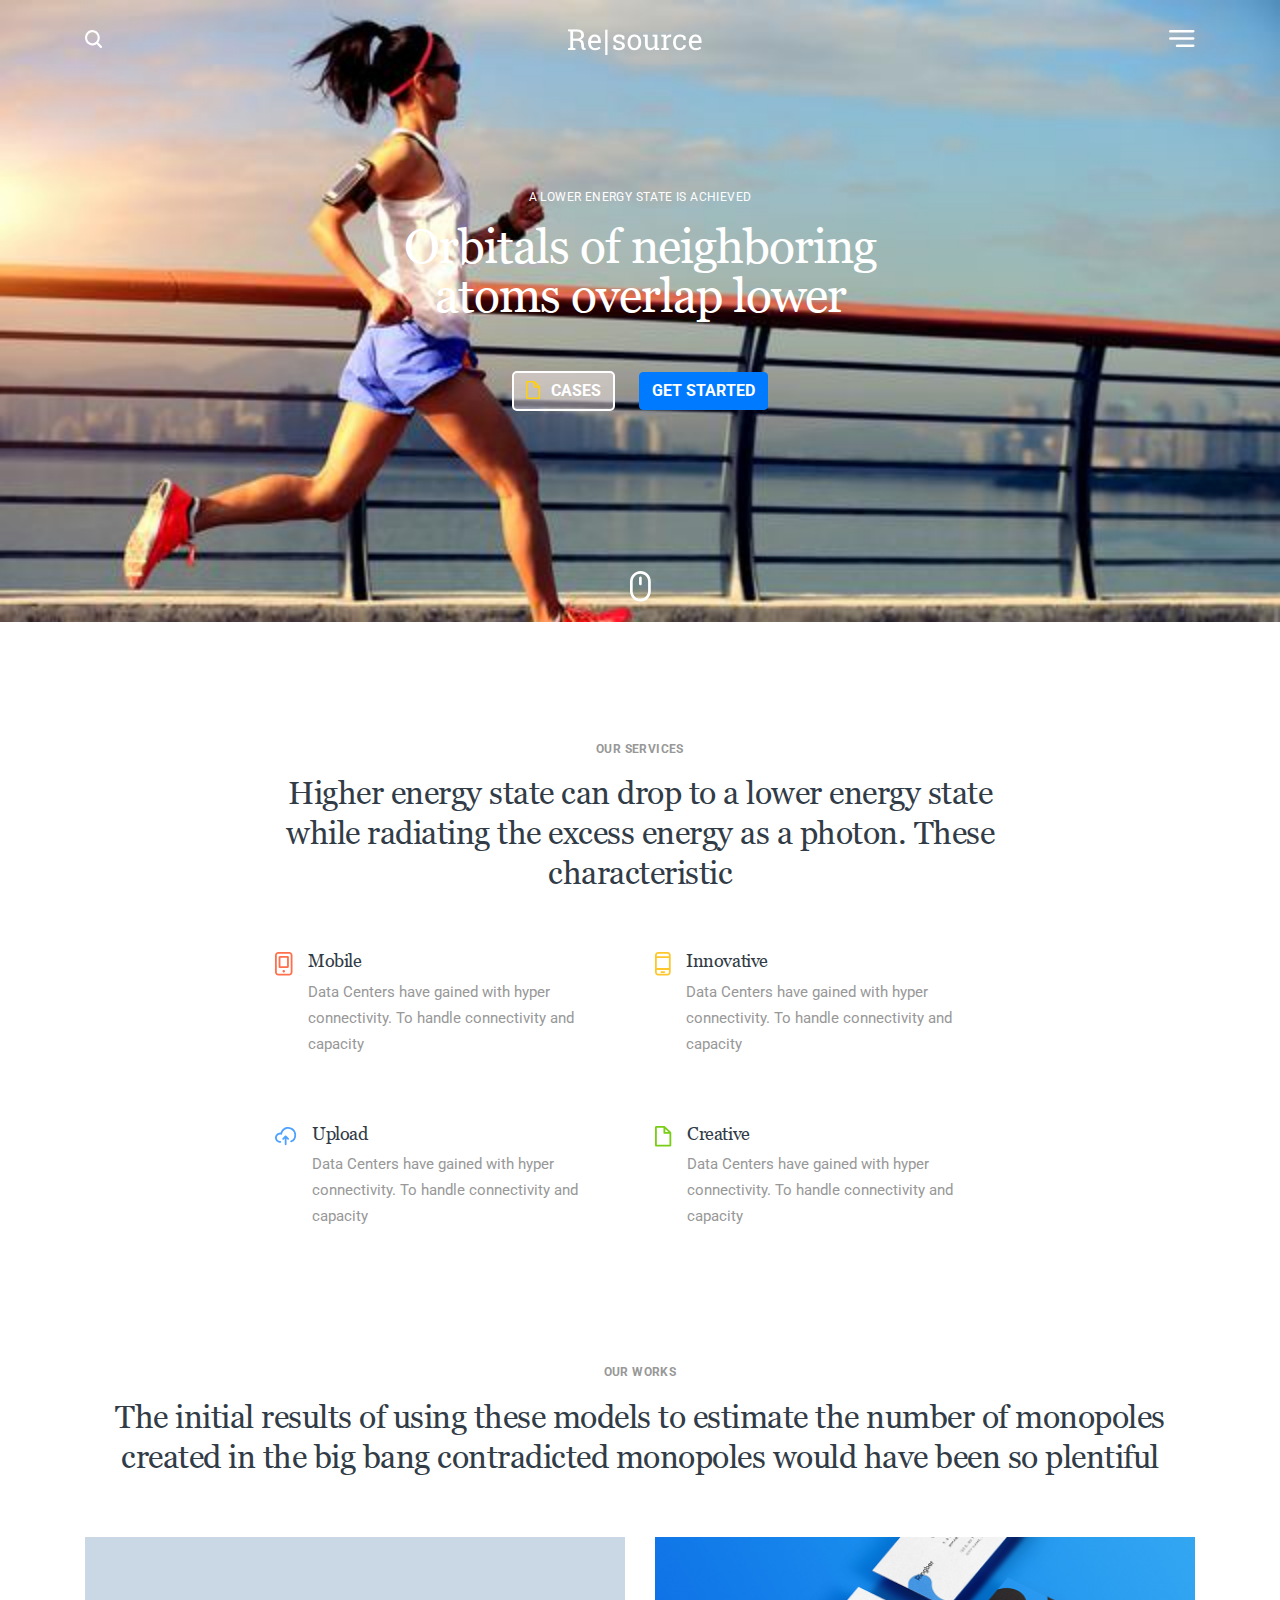
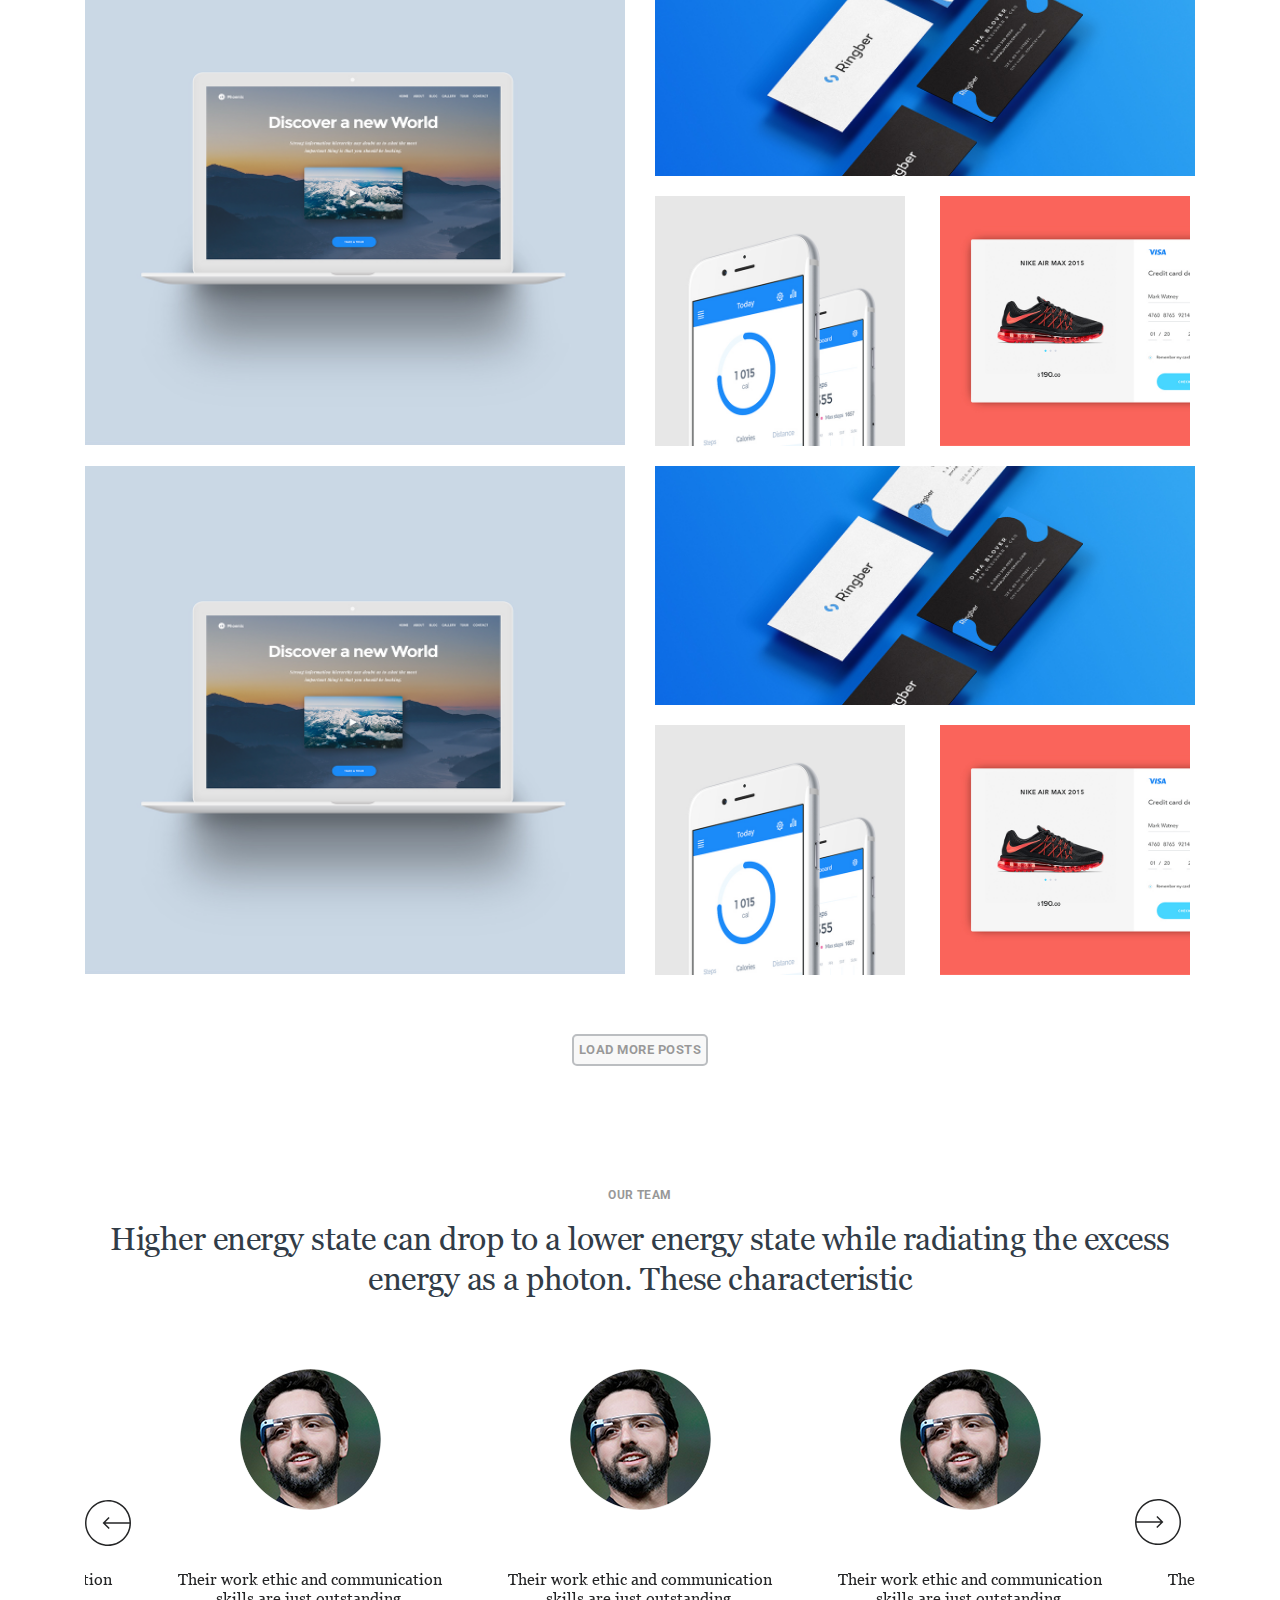
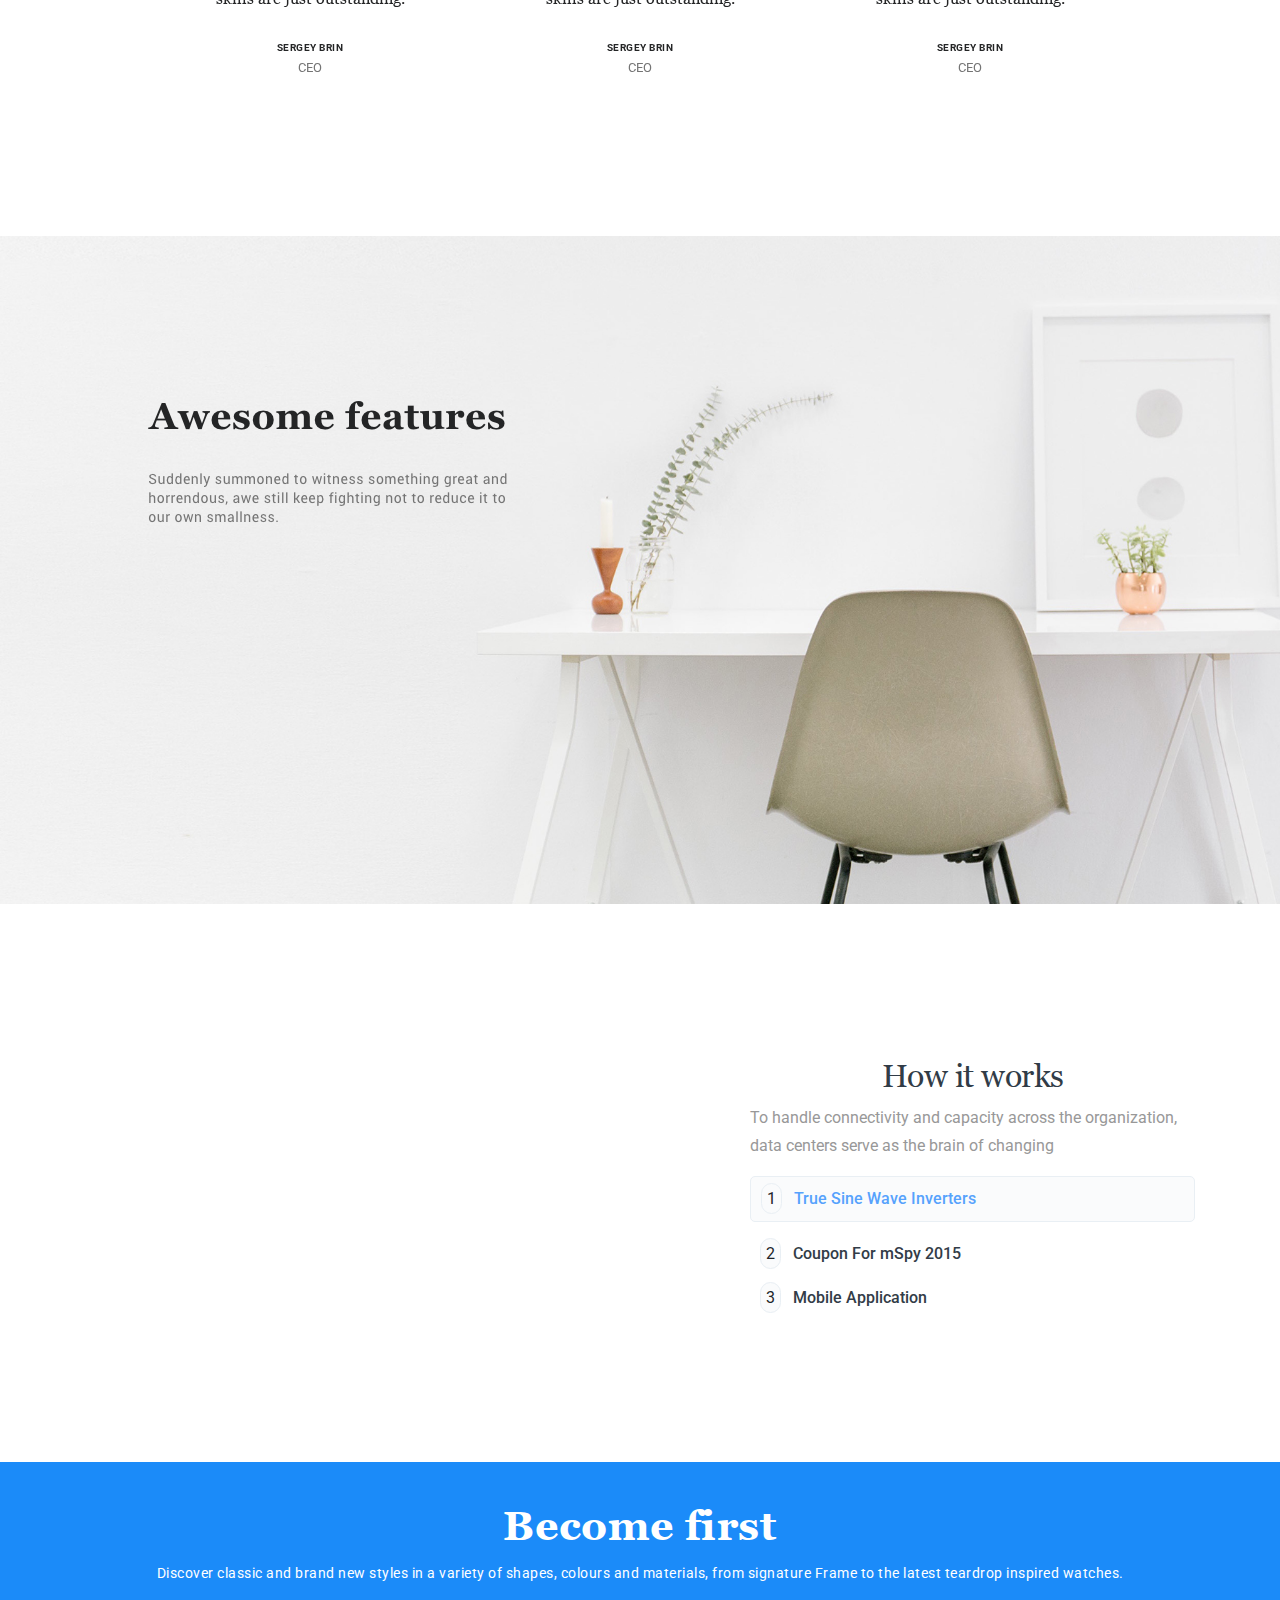
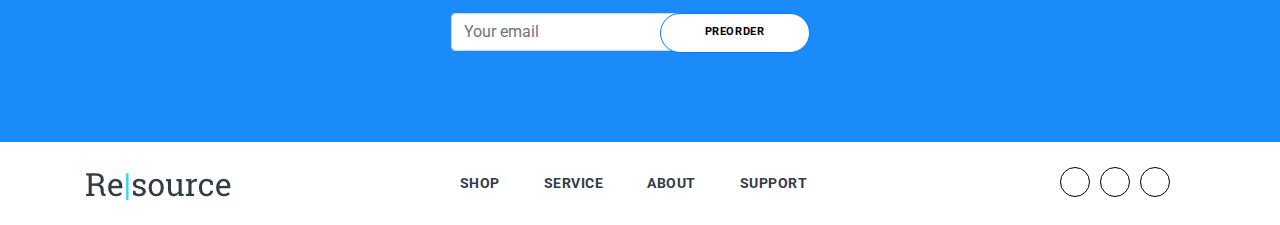
==== commit 23019c64: "rubah video aja" ====
--- a/index.html
+++ b/index.html
@@ -185,9 +185,12 @@
         <div class="container">
             <div class="row wrapper-konten">
                 <div class="col-md-7 playlist">
-                    <video controls>
+                    <div class="embed-responsive embed-responsive-16by9">
+                        <iframe class="embed-responsive-item" src="https://www.youtube.com/embed/tgbNymZ7vqY"></iframe>
+                    </div>
+                    <!-- <video controls>
                         <source src="video/IKLAN_9476.mp4" type="video/mp4">
-                    </video>
+                    </video> -->
                 </div>
                 <div class="col-md-5 konten">
                     <h5>How it works</h5>
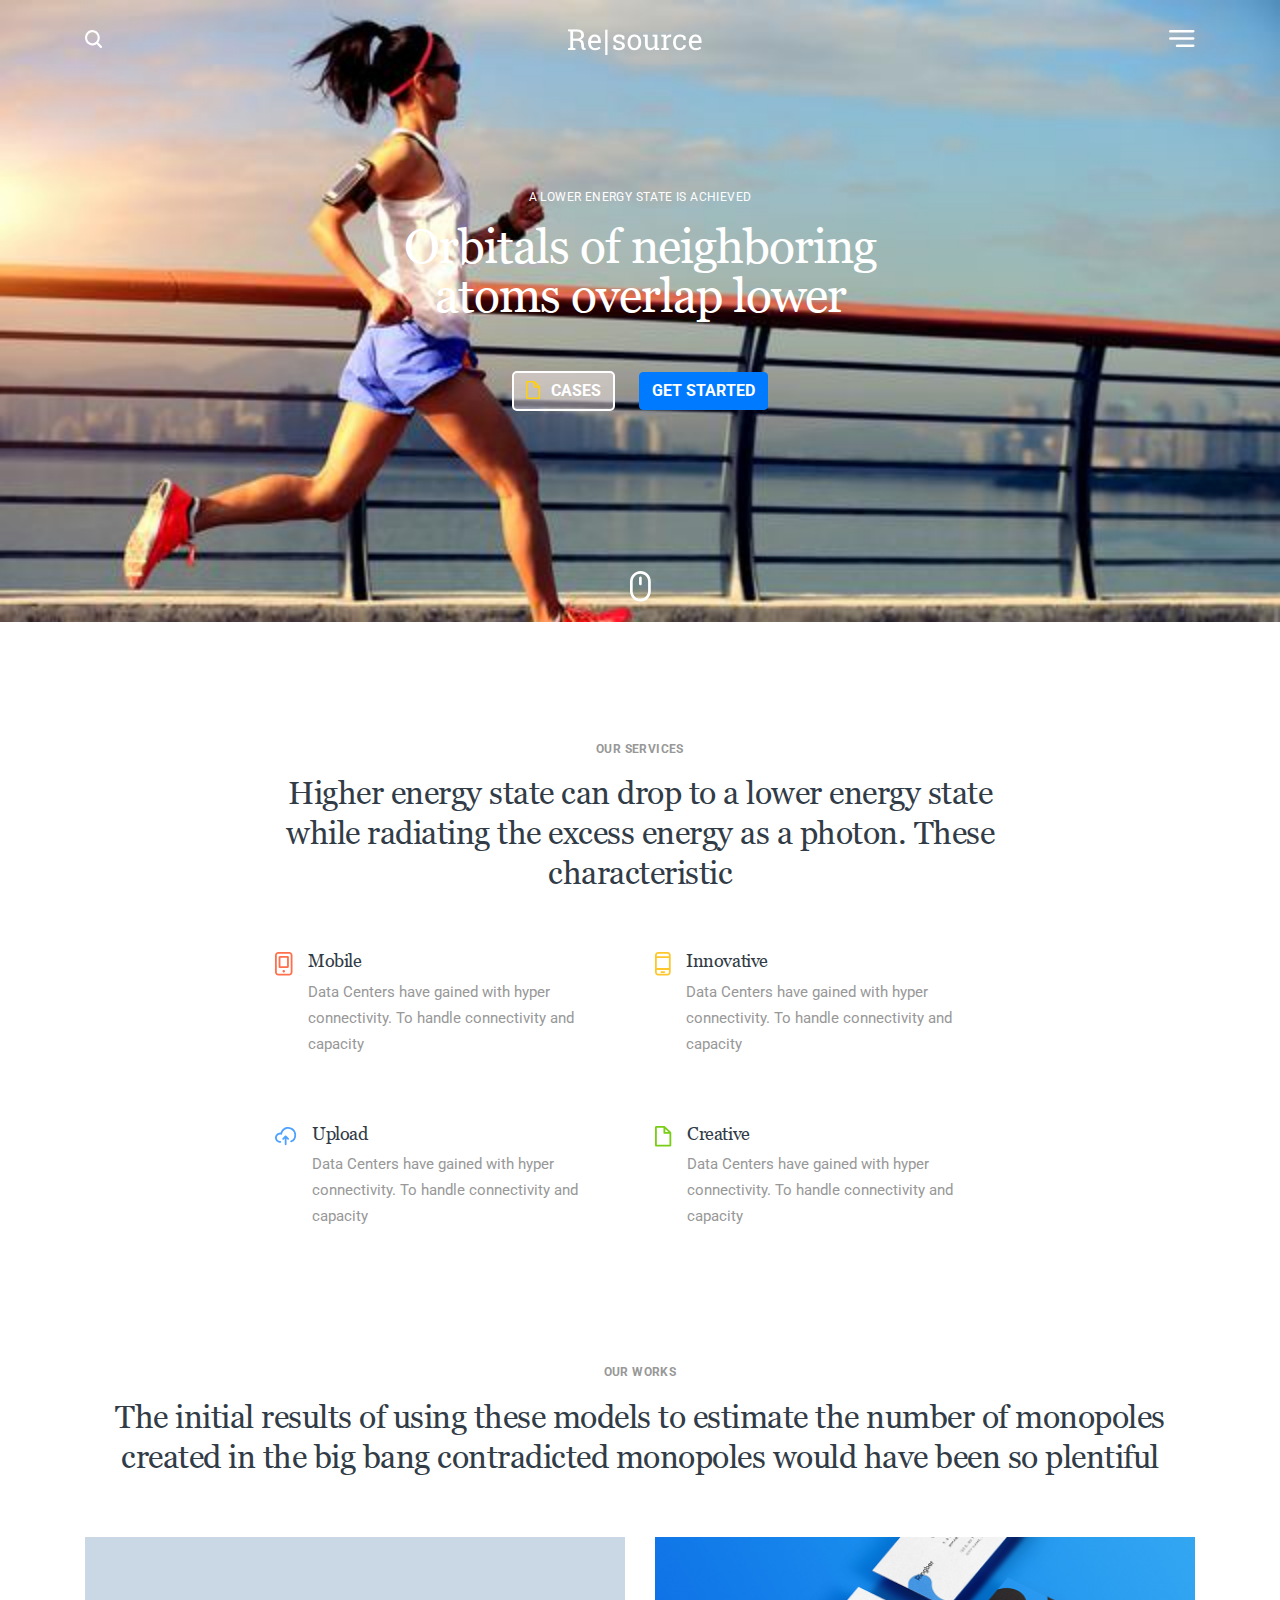
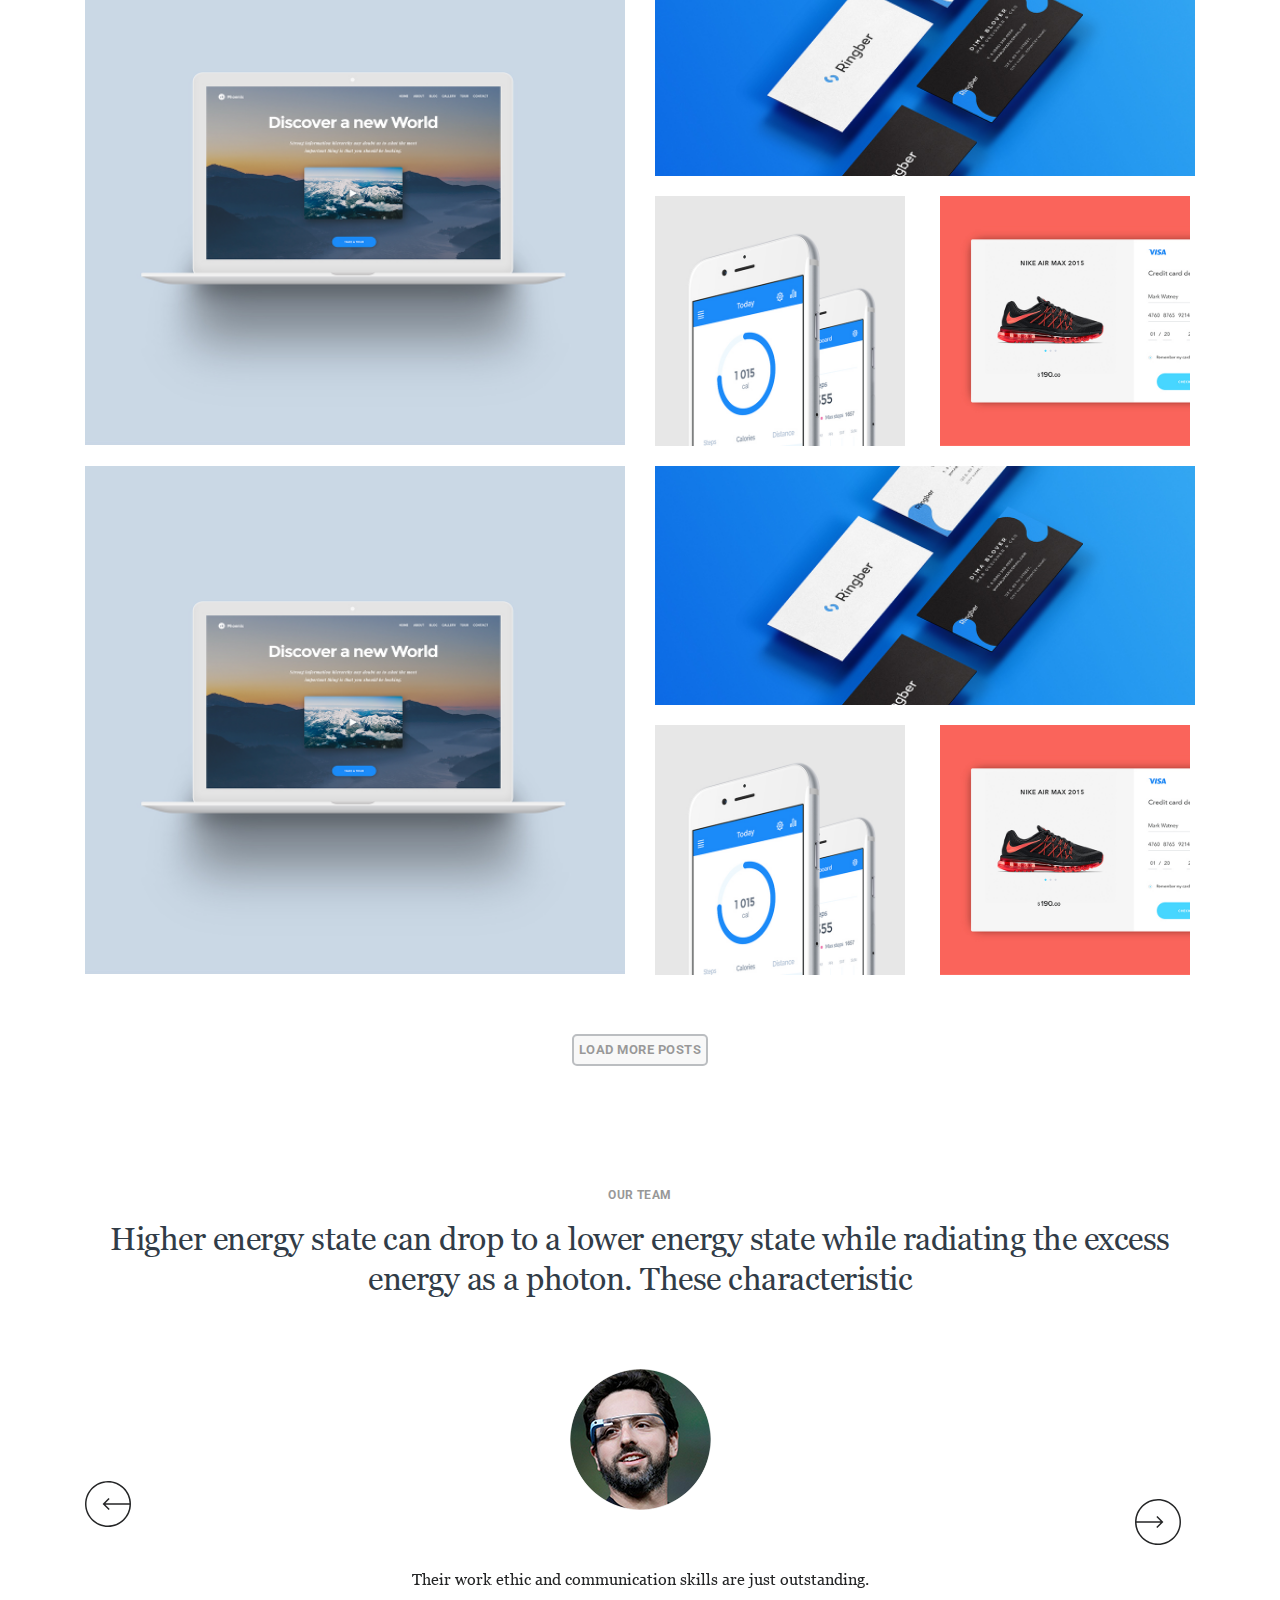
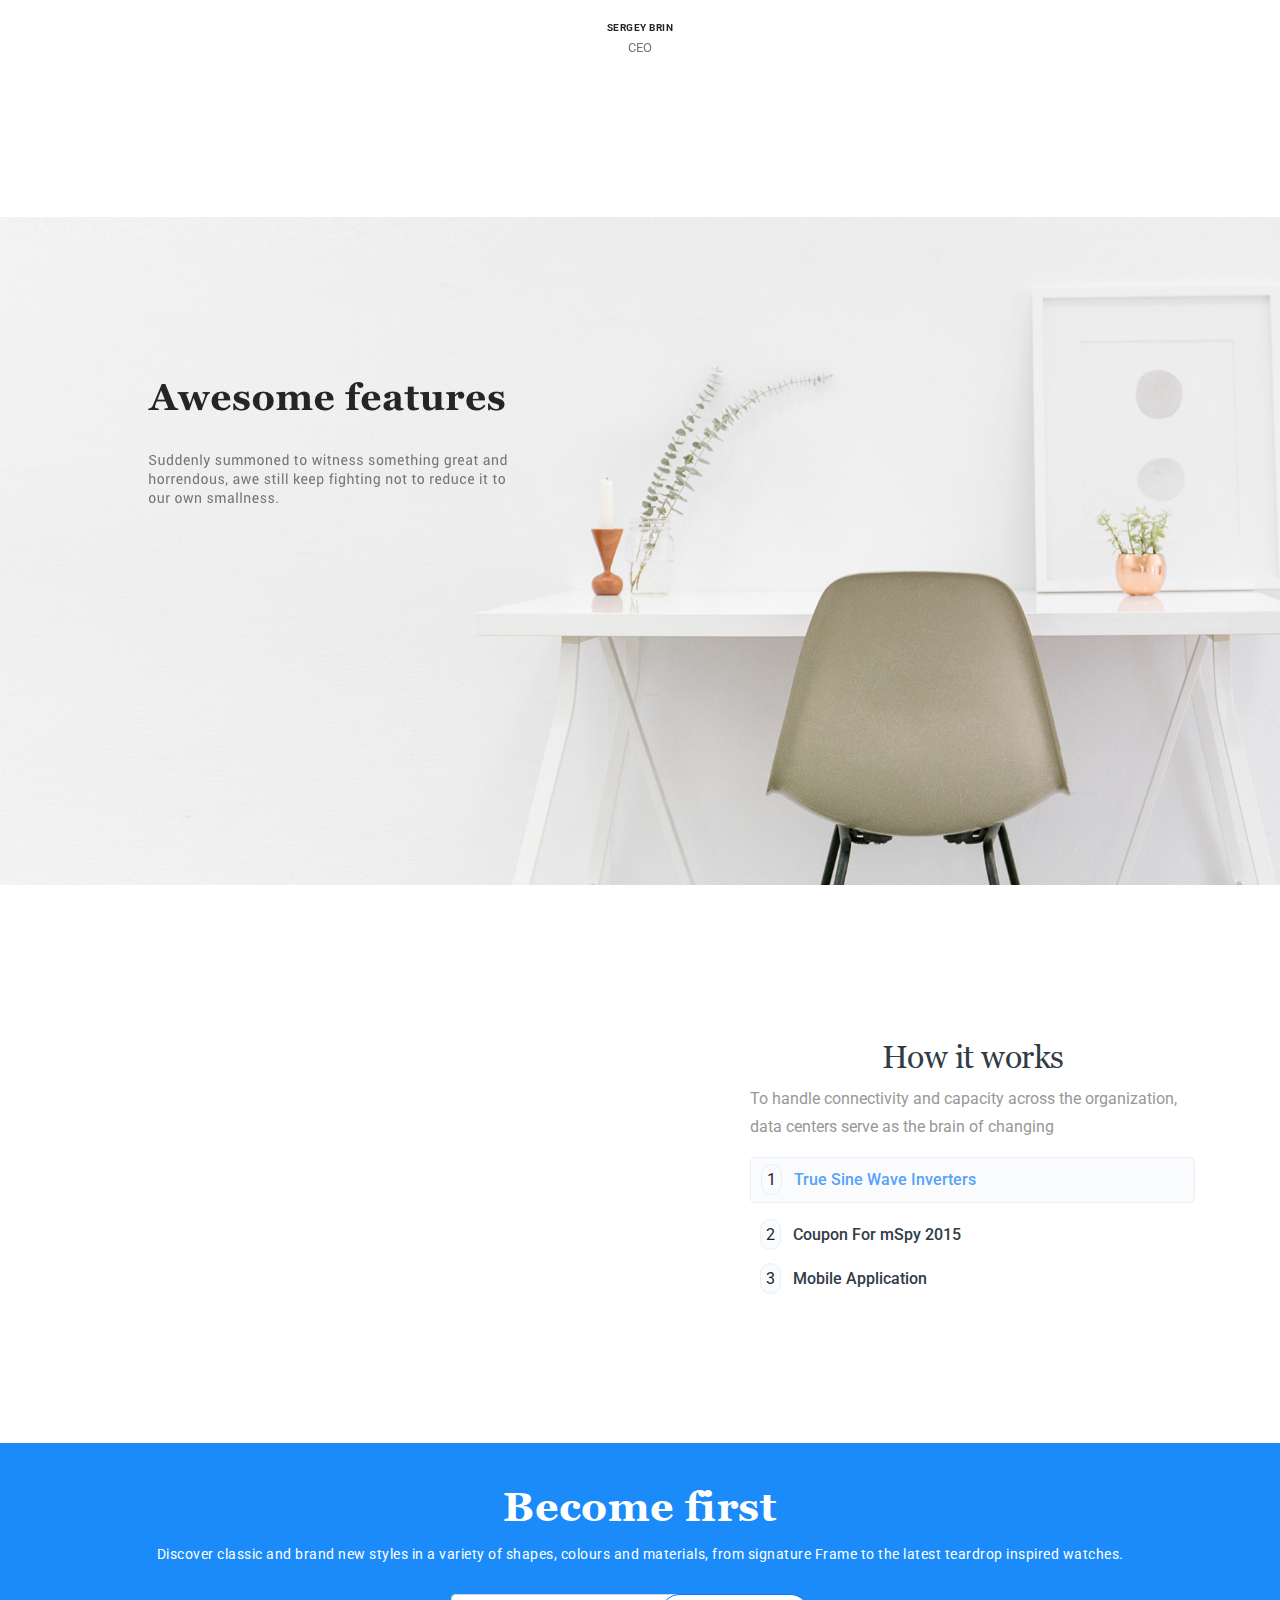
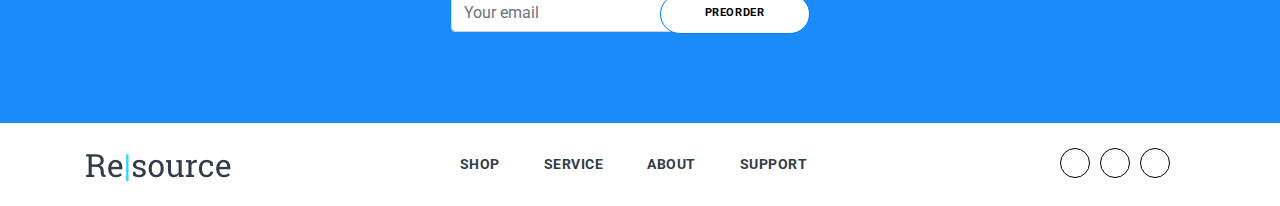
==== commit 6963040a: "updaat lah" ====
--- a/index.html
+++ b/index.html
@@ -15,9 +15,6 @@
     <!-- Add the new slick-theme.css if you want the default styling -->
     <link rel="stylesheet" type="text/css" href="css/slick-theme.css" />
     <link href="css/style.css" rel="stylesheet">
-    <!-- <link rel="stylesheet" media="screen and (min-width: 900px)" href="css/widescreen.css">
-    <link rel="stylesheet" media="screen and (max-width: 899px)" href="css/mediumscreen.css">
-    <link rel="stylesheet" media="screen and (max-width: 599px)" href="css/smallscreen.css"> -->
 </head>
 
 <body>
@@ -175,6 +172,18 @@
                 <div class="name">SERGEY BRIN</div>
                 <div class="title">CEO</div>
             </div>
+            <div class="slider-content">
+                <img src="img/assets_Landing 1_2019-05-17/Bitmap.png" alt="">
+                <div class="quote">Their work ethic and communication skills are just outstanding.</div>
+                <div class="name">SERGEY BRIN</div>
+                <div class="title">CEO</div>
+            </div>
+            <div class="slider-content">
+                <img src="img/assets_Landing 1_2019-05-17/Bitmap.png" alt="">
+                <div class="quote">Their work ethic and communication skills are just outstanding.</div>
+                <div class="name">SERGEY BRIN</div>
+                <div class="title">CEO</div>
+            </div>
         </div>
     </div>
 
@@ -188,9 +197,6 @@
                     <div class="embed-responsive embed-responsive-16by9">
                         <iframe class="embed-responsive-item" src="https://www.youtube.com/embed/tgbNymZ7vqY"></iframe>
                     </div>
-                    <!-- <video controls>
-                        <source src="video/IKLAN_9476.mp4" type="video/mp4">
-                    </video> -->
                 </div>
                 <div class="col-md-5 konten">
                     <h5>How it works</h5>
@@ -254,104 +260,6 @@
         </div>
     </footer>
 
-    <!-- ini latihan -->
-    <!-- <footer>
-        <div class="footer-link-bottom">
-            <div class="container">
-                <div class="list-wrapper">
-                    <div class="link-bottom-image">
-                        <img src="img/Re _ source_2019-05-17/Re | source.png" alt="">
-                    </div>
-                    <div class="link-bottom-list">
-                        <div class="bottom-wrapper">
-
-                            <div class="list">
-                                <div class="title">
-                                    PENCARI KERJA
-                                </div>
-                                <ul>
-                                    <li>
-                                        <a href="#">bebas</a>
-                                    </li>
-                                    <li>
-                                        <a href="#">bebas</a>
-                                    </li>
-                                    <li>
-                                        <a href="#">bebas</a>
-                                    </li>
-                                </ul>
-                            </div>
-                            <div class="list">
-                                <div class="title">
-                                    LAYANAN
-                                </div>
-                                <ul>
-                                    <li>
-                                        <a href="#">bebas</a>
-                                    </li>
-                                    <li>
-                                        <a href="#">bebas</a>
-                                    </li>
-                                    <li>
-                                        <a href="#">bebas</a>
-                                    </li>
-                                </ul>
-                            </div>
-                            <div class="list">
-                                <div class="title">
-                                    RESGISTRASI
-                                </div>
-                                <ul>
-                                    <li>
-                                        <a href="#">bebas</a>
-                                    </li>
-                                    <li>
-                                        <a href="#">bebas</a>
-                                    </li>
-                                    <li>
-                                        <a href="#">bebas</a>
-                                    </li>
-                                </ul>
-                            </div>
-                            <div class="list">
-                                <div class="title">
-                                    MEDIA SOSIAL
-                                </div>
-                                <ul>
-                                    <li>
-                                        <a href="#">A</a>
-                                    </li>
-                                    <li>
-                                        <a href="#">B</a>
-                                    </li>
-                                    <li>
-                                        <a href="#">C</a>
-                                    </li>
-                                    <li>
-                                        <a href="#">D</a>
-                                    </li>
-                                </ul>
-                            </div>
-                        </div>
-
-                    </div>
-                </div>
-            </div>
-        </div>
-        <div class="company-name">
-            <div class="container">
-                <h5>Extra Integer</h5>
-                <p>Peerusahaan IT di Yogyakarta</p>
-                <img src="img/pic--case-9_2019-05-17/pic--case-9.png" alt="">
-            </div>
-        </div>
-        <div class="cr">
-            <div class="container">
-                <p>Lorem ipsum dolor</p>
-            </div>
-        </div>
-    </footer> -->
-
     <script src="https://ajax.googleapis.com/ajax/libs/jquery/3.3.1/jquery.min.js"></script>
     <script src="https://cdnjs.cloudflare.com/ajax/libs/popper.js/1.14.3/umd/popper.min.js"></script>
     <script src="https://maxcdn.bootstrapcdn.com/bootstrap/4.1.3/js/bootstrap.min.js"></script>
--- a/css/style.css
+++ b/css/style.css
@@ -740,6 +740,95 @@
 
 }
 
+@media (max-width: 767px) {
+    .landing-empat .slider {
+        
+    }
+
+    .landing-empat .slider-content {
+        
+    }
+
+    .landing-enam .konten {
+        margin-top: 20px;
+    }
+
+    footer {
+        padding: 0;
+        display: inline;
+    }
+
+    footer img {
+        display: block;
+        margin-left: auto;
+        margin-right: auto;
+    }
+    
+    footer .footer-link {
+        margin-top: 20px;
+        display: flex;
+        justify-content: center;   
+    }
+    
+    footer .footer-link a {
+        text-decoration: none;
+        text-align: center;
+        font-family: Roboto;
+        font-size: 14px;
+        font-weight: bold;
+        font-style: normal;
+        font-stretch: normal;
+        line-height: 1.36;
+        letter-spacing: 0.5px;
+        color: #323c47;
+    }
+    
+    footer .footer-link a:hover {
+        text-decoration: none;
+        text-align: center;
+        font-family: Roboto;
+        font-size: 14px;
+        font-weight: bold;
+        font-style: normal;
+        font-stretch: normal;
+        line-height: 1.36;
+        letter-spacing: 0.5px;
+        color: red;
+    }
+    
+    footer .footer-sosmed {
+        margin-top: 20px;
+        display: flex;
+        justify-content: center;
+    }
+    
+    footer .footer-sosmed .icon a {
+        display: flex;
+        justify-content: center;
+        align-items: center;
+        margin: 0 15px;
+        border: 1px solid black;
+        width: 30px;
+        height: 30px;
+        border-radius: 50%;
+        text-decoration: none;
+        color: black;
+    }
+    
+    footer .footer-sosmed .icon a:hover {
+        display: flex;
+        justify-content: center;
+        align-items: center;
+        margin: 0 5px;
+        border: 1px solid #d3dadf;
+        width: 30px;
+        height: 30px;
+        border-radius: 50%;
+        text-decoration: none;
+        color: #d3dadf;
+    }
+}
+
 @media (max-width: 575px) {
     .landing-satu {
         background-image: url('../img/homepage.jpg');
@@ -847,8 +936,8 @@
         margin-bottom: 50px;
     }
 
-    .landing-enam video {
-        width: 345px;
+    .landing-enam .konten {
+        margin-top: 15px;
     }
 
     .landing-tujuh p {
@@ -1049,76 +1138,3 @@
         color: red;
     }
 }
-
-
-
-/* .landing-tujuh .tombol {
-    border-radius: 60px;
-    background-color: #ffffff;
-    color: black;
-}
-
-.landing-tujuh input.inputan {
-    opacity: 0.3;
-    border-radius: 4px;
-    background-color:red;
-} */
-
-/* ini latihan */
-/* footer .cr {
-    margin-top: 10px;
-    text-align: center;
-    font-size: 20px;
-    padding: 15px;
-    color: aqua;
-    background-color: #989898;
-    border: 1px solid black;
-}
-
-footer .cr p {
-    margin-bottom: 0;
-}
-
-footer .company-name h5 {
-    font-size: 30px;
-    color: red;
-    text-align: center;
-}
-
-footer .company-name p {
-    font-weight: bold;
-    color: green;
-    text-align: center
-}
-
-footer .company-name img {
-    width: 50px;
-    display: block;
-    margin-left: auto;
-    margin-right: auto;
-}
-
-footer .company-name {
-    margin-bottom: 30px;
-}
-
-.list-wrapper, .bottom-wrapper {
-    display: -ms-flexbox;
-    display: flex;
-    -ms-flex-wrap: wrap;
-    flex-wrap: wrap;
-    margin-right: -15px;
-    margin-left: -15px;
-}
-
-.link-bottom-image, .list {
-    -ms-flex: 0 0 25%;
-    flex: 0 0 25%;
-    max-width: 25%;
-}
-
-.link-bottom-list {
-    -ms-flex: 0 0 75%;
-    flex: 0 0 75%;
-    max-width: 75%;
-} */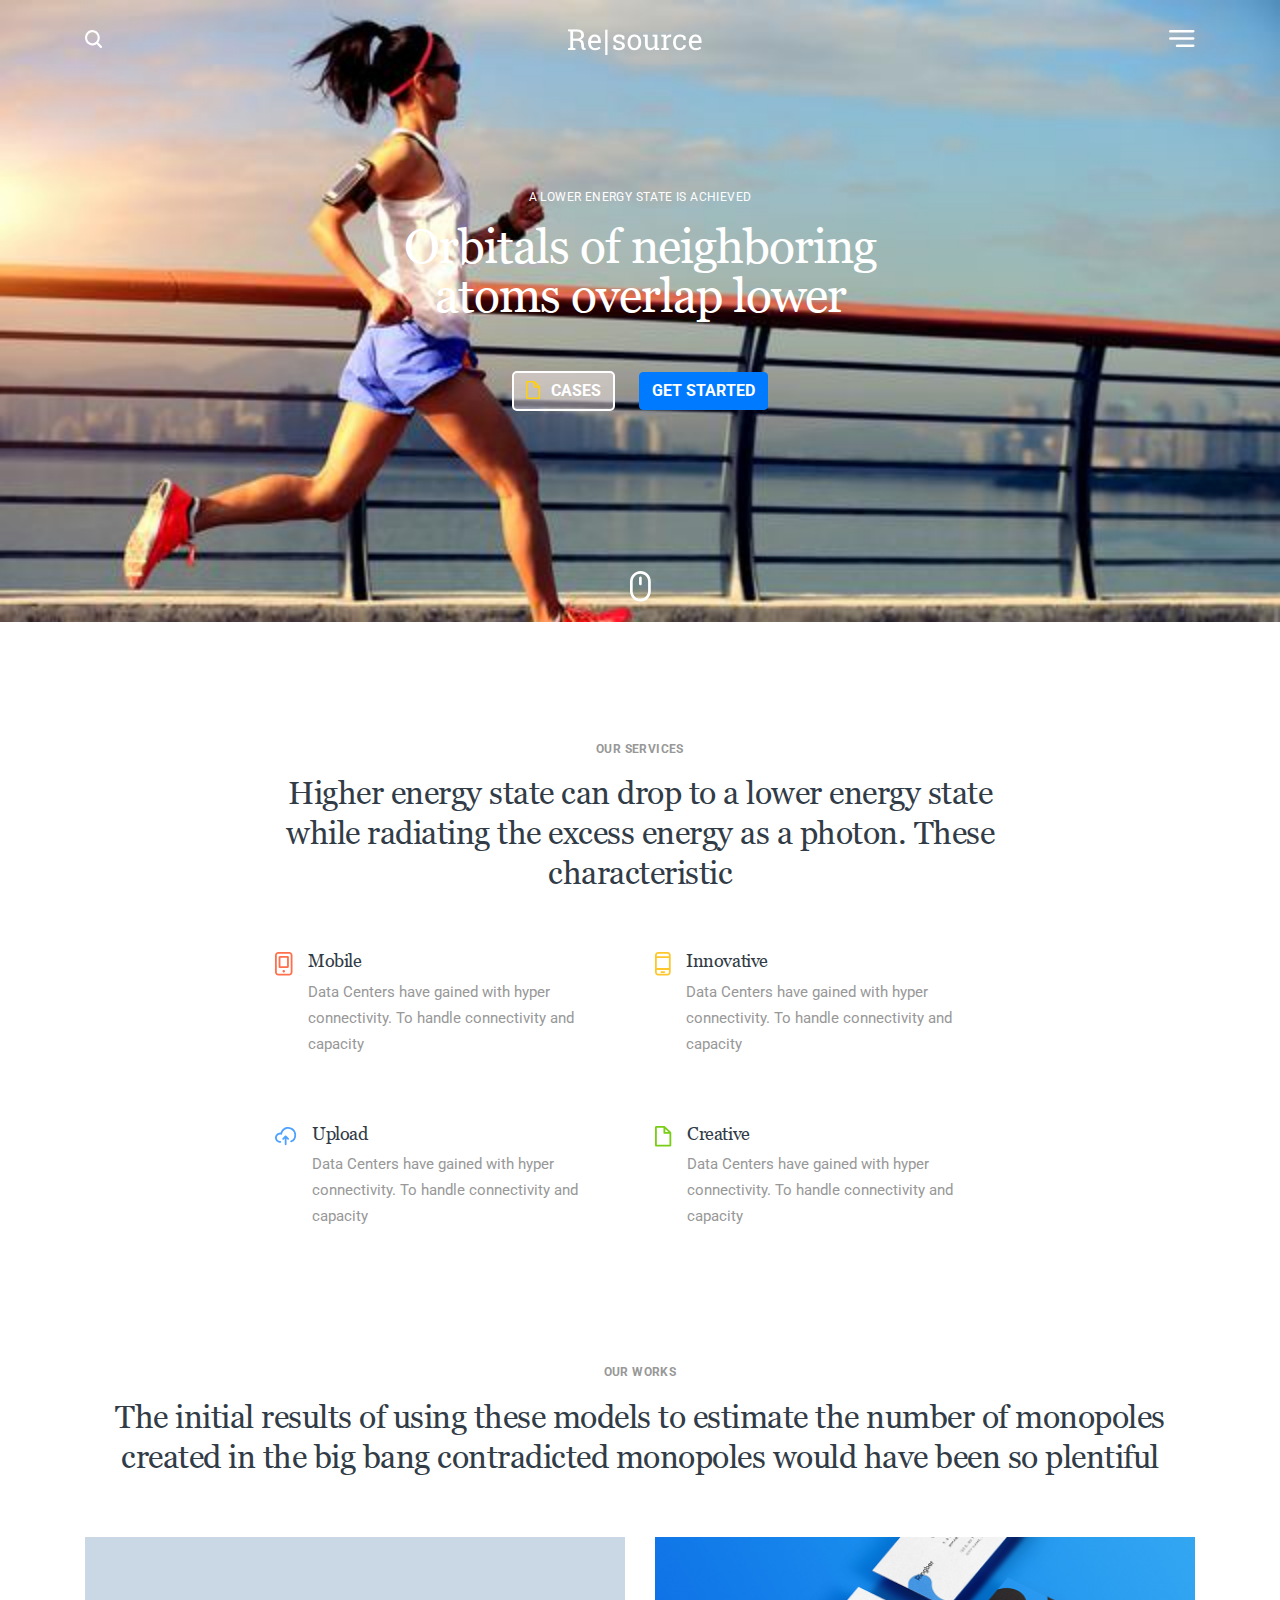
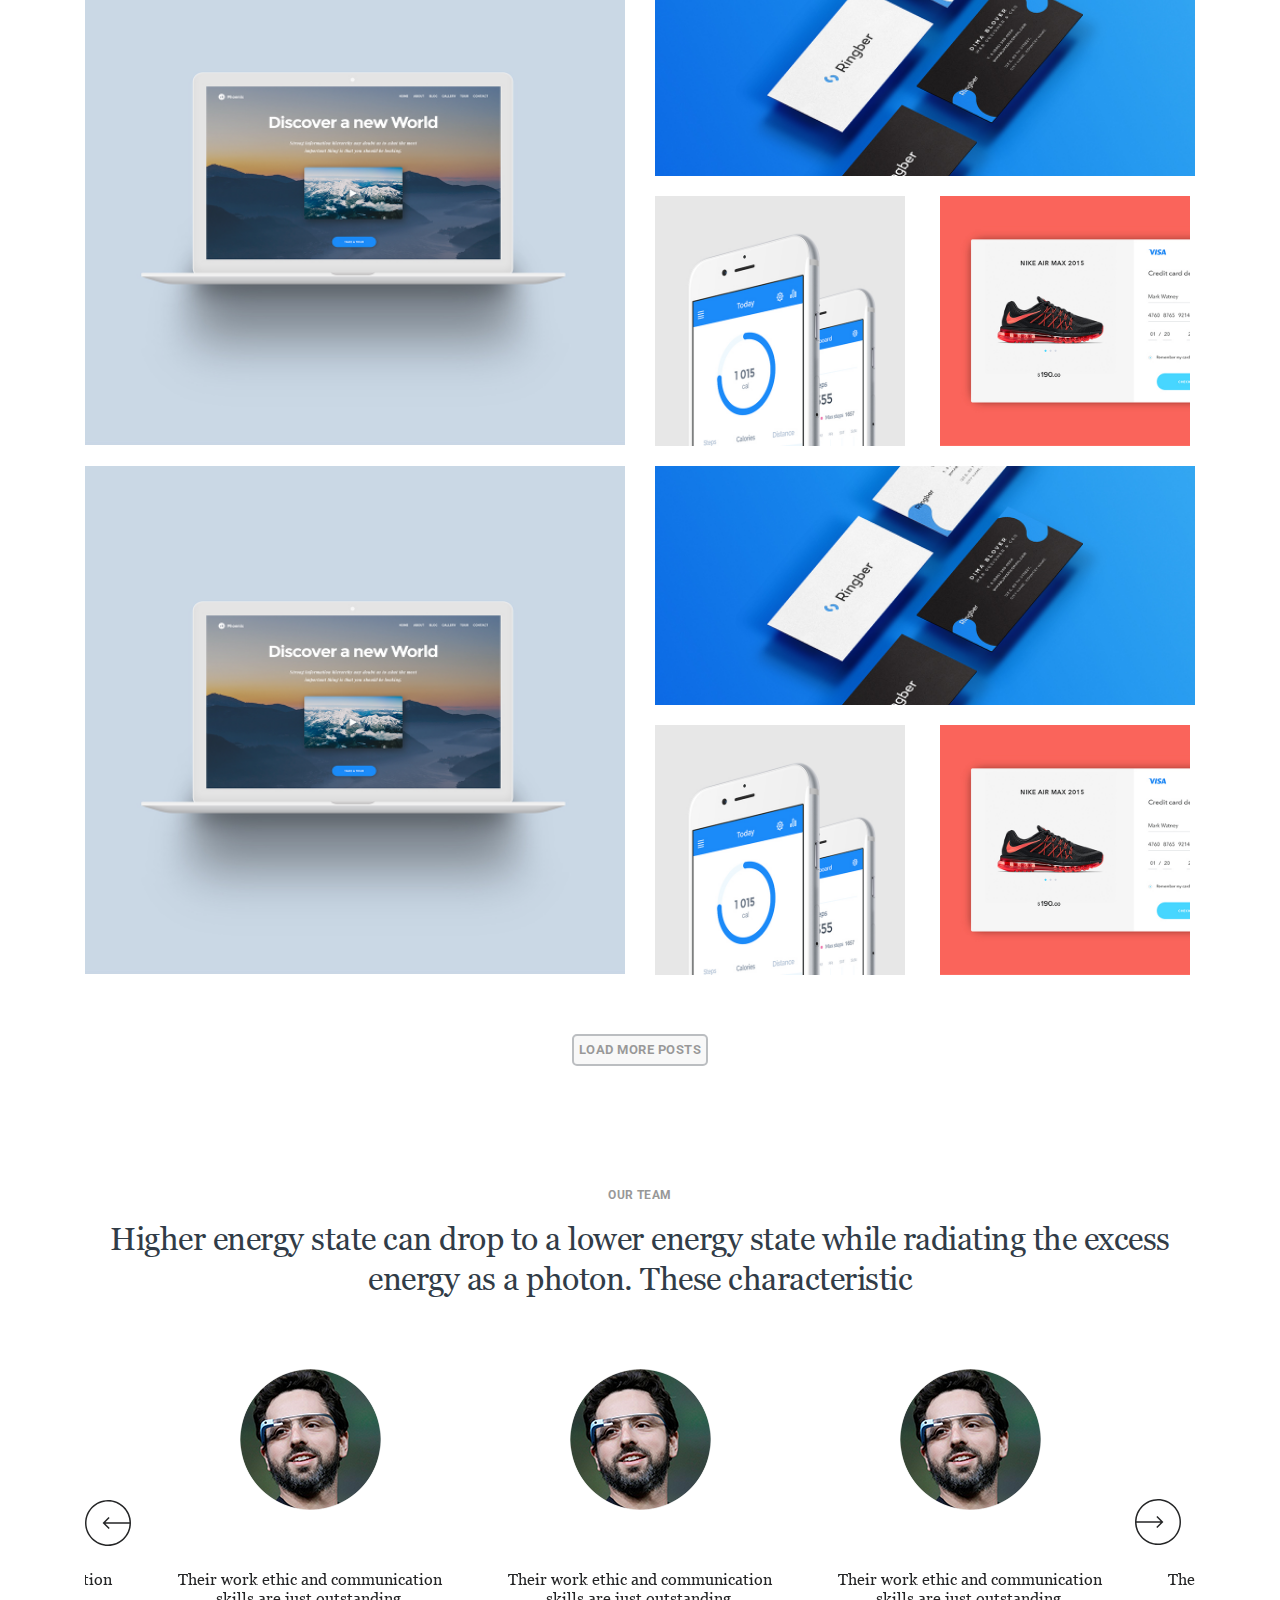
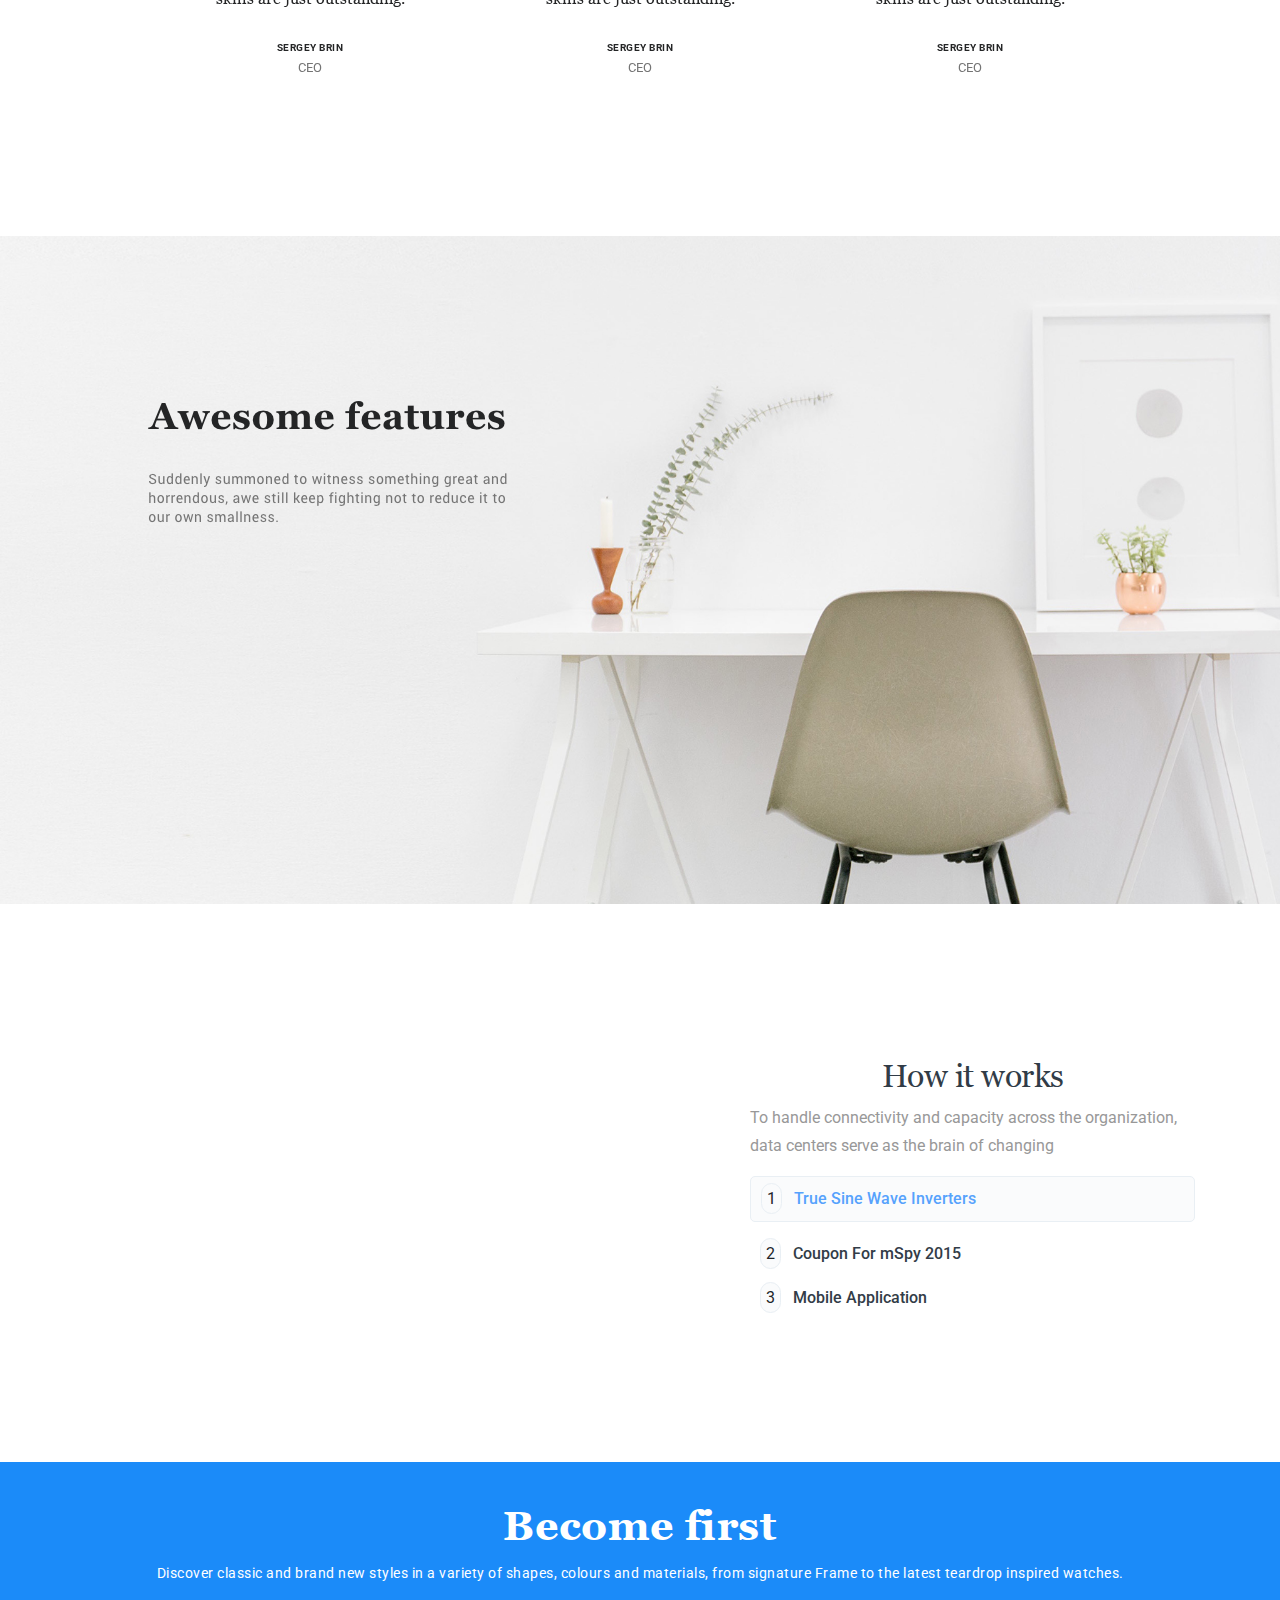
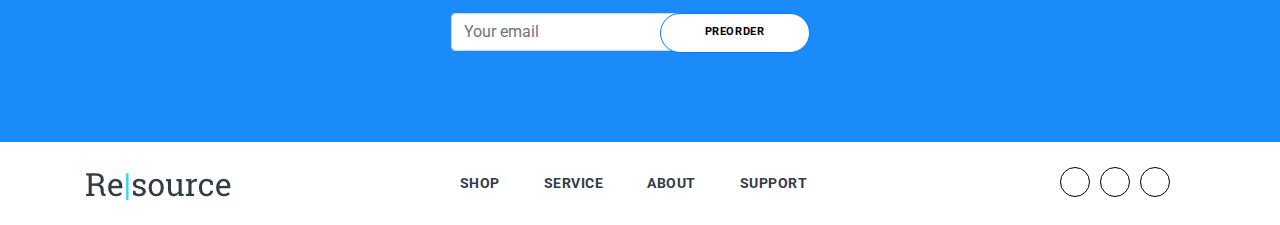
==== commit 97dfaf8a: "perubahan" ====
--- a/index.html
+++ b/index.html
@@ -172,18 +172,6 @@
                 <div class="name">SERGEY BRIN</div>
                 <div class="title">CEO</div>
             </div>
-            <div class="slider-content">
-                <img src="img/assets_Landing 1_2019-05-17/Bitmap.png" alt="">
-                <div class="quote">Their work ethic and communication skills are just outstanding.</div>
-                <div class="name">SERGEY BRIN</div>
-                <div class="title">CEO</div>
-            </div>
-            <div class="slider-content">
-                <img src="img/assets_Landing 1_2019-05-17/Bitmap.png" alt="">
-                <div class="quote">Their work ethic and communication skills are just outstanding.</div>
-                <div class="name">SERGEY BRIN</div>
-                <div class="title">CEO</div>
-            </div>
         </div>
     </div>
 
--- a/css/style.css
+++ b/css/style.css
@@ -926,7 +926,7 @@
     .landing-lima {
         background-image: url('../img/image2_2019-05-17/image2.png');
         background-size: cover;
-        background-position: -30px 0;
+        background-position: -1px -50px;
         width: 100%;
         height: 260px;
     }    
@@ -1080,6 +1080,14 @@
         color: #ffffff;
     }
 
+    .landing-lima {
+        background-image: url('../img/image2_2019-05-17/image2.png');
+        background-size: cover;
+        background-position: -40px -50px;
+        width: 100%;
+        height: 260px;
+    } 
+
     .landing-enam video {
         width: 290px;
     }
